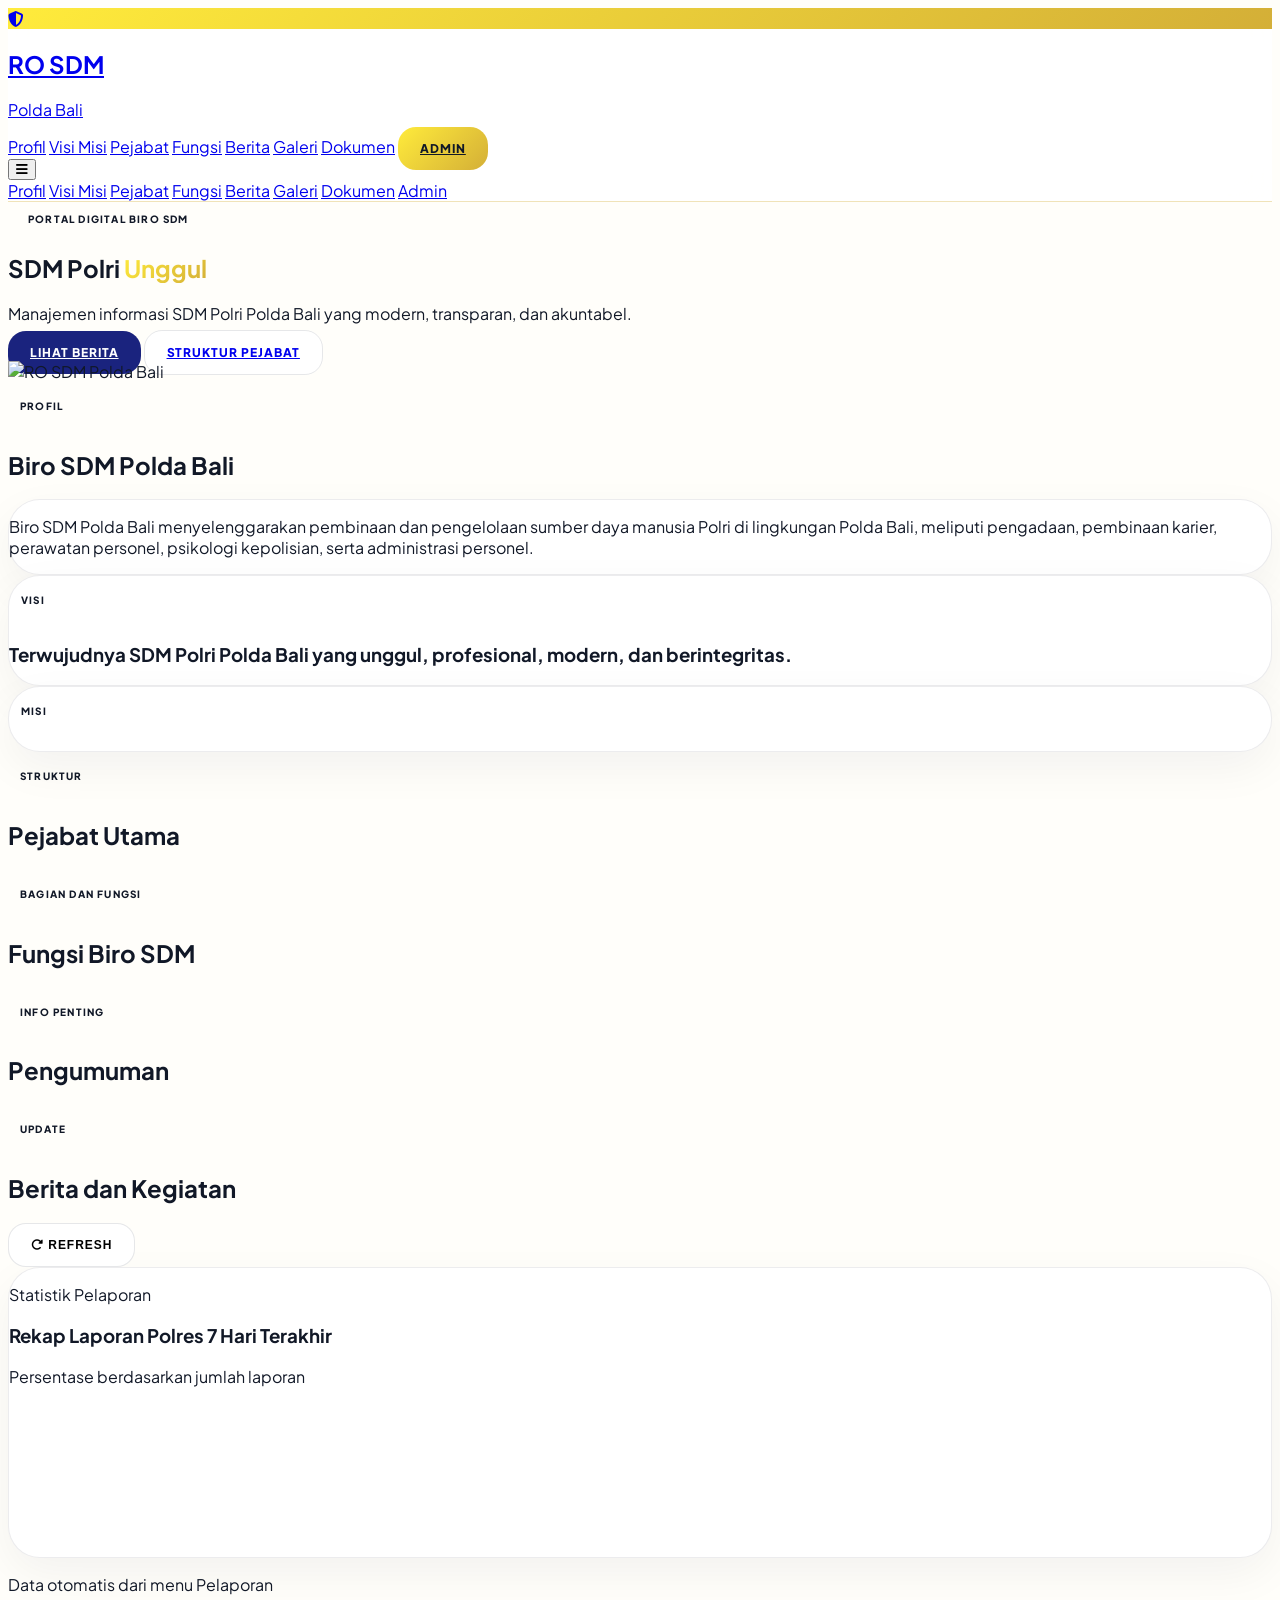
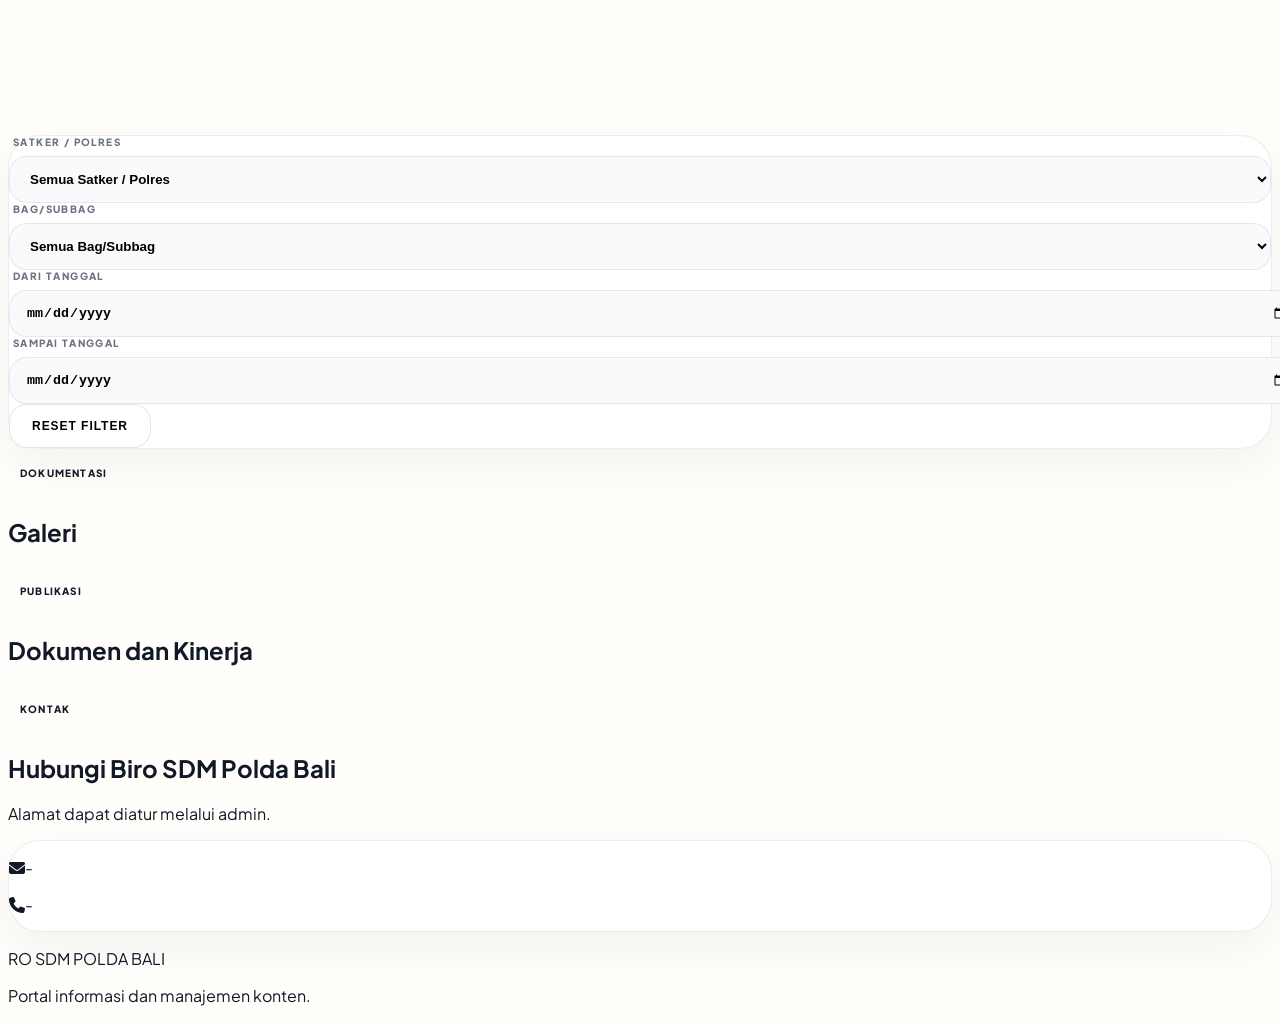
==== index.html @ cca39c8a "Add reports chart card to index.html Added a new card for reports chart with summary and canvas." ====
<!DOCTYPE html>
<html lang="id">
<head>
  <meta charset="UTF-8" />
  <meta name="viewport" content="width=device-width, initial-scale=1.0" />
  <title>Portal Biro SDM Polda Bali</title>
  <meta name="description" content="Portal informasi Biro SDM Polda Bali" />
  <script src="https://cdn.tailwindcss.com"></script>
  <link rel="stylesheet" href="https://cdnjs.cloudflare.com/ajax/libs/font-awesome/6.5.2/css/all.min.css" />
  <link href="https://fonts.googleapis.com/css2?family=Plus+Jakarta+Sans:wght@300;400;600;700;800;900&display=swap" rel="stylesheet" />
  <link rel="stylesheet" href="assets/css/style.css" />
</head>
<body>
  <div id="loader" class="loader">Memuat data...</div>

  <nav class="fixed top-0 left-0 right-0 z-50 glass-nav">
    <div class="max-w-7xl mx-auto px-6 py-4 flex items-center justify-between">
      <a href="#home" class="flex items-center gap-3">
        <div class="w-11 h-11 gold-gradient rounded-2xl flex items-center justify-center shadow-lg">
          <i class="fa-solid fa-shield-halved text-[#1A237E] text-xl"></i>
        </div>
        <div>
          <h1 id="navSiteName" class="font-black leading-none">RO SDM</h1>
          <p class="text-[10px] font-black uppercase tracking-widest text-amber-700">Polda Bali</p>
        </div>
      </a>
      <div class="hidden lg:flex items-center gap-7 text-[11px] font-black uppercase tracking-widest text-gray-500">
        <a href="#profil" class="hover:text-amber-600">Profil</a>
        <a href="#visi" class="hover:text-amber-600">Visi Misi</a>
        <a href="#pejabat" class="hover:text-amber-600">Pejabat</a>
        <a href="#fungsi" class="hover:text-amber-600">Fungsi</a>
        <a href="#berita" class="hover:text-amber-600">Berita</a>
        <a href="#galeri" class="hover:text-amber-600">Galeri</a>
        <a href="#dokumen" class="hover:text-amber-600">Dokumen</a>
        <a href="admin.html" class="btn-gold !py-3 !px-5">Admin</a>
      </div>
      <button id="mobileBtn" class="lg:hidden w-11 h-11 rounded-2xl border border-gray-200 bg-white">
        <i class="fa-solid fa-bars"></i>
      </button>
    </div>
    <div id="mobileMenu" class="hidden lg:hidden px-6 pb-5 bg-white/95 border-t border-gray-100">
      <div class="grid gap-3 text-xs font-black uppercase tracking-widest text-gray-600 py-4">
        <a href="#profil">Profil</a>
        <a href="#visi">Visi Misi</a>
        <a href="#pejabat">Pejabat</a>
        <a href="#fungsi">Fungsi</a>
        <a href="#berita">Berita</a>
        <a href="#galeri">Galeri</a>
        <a href="#dokumen">Dokumen</a>
        <a href="admin.html" class="text-amber-700">Admin</a>
      </div>
    </div>
  </nav>

  <header id="home" class="pt-32 pb-20 px-6 overflow-hidden relative">
    <div class="absolute top-0 right-0 w-1/3 h-full bg-amber-50 -skew-x-12 translate-x-24 opacity-80"></div>
    <div class="max-w-7xl mx-auto grid lg:grid-cols-2 gap-14 items-center relative z-10">
      <div>
        <div class="badge bg-amber-100 text-amber-800 border border-amber-200 mb-7">
          <span class="w-2 h-2 bg-amber-500 rounded-full"></span>
          <span id="tagline">Portal Digital Biro SDM</span>
        </div>
        <h2 id="heroTitle" class="text-5xl md:text-7xl font-black leading-tight tracking-tight">
          SDM Polri <span class="text-gold-gradient">Unggul</span>
        </h2>
        <p id="heroSubtitle" class="mt-6 text-gray-500 text-lg md:text-xl font-semibold leading-relaxed max-w-xl">
          Manajemen informasi SDM Polri Polda Bali yang modern, transparan, dan akuntabel.
        </p>
        <div class="mt-9 flex flex-wrap gap-4">
          <a href="#berita" class="btn-primary">Lihat Berita</a>
          <a href="#pejabat" class="btn-light">Struktur Pejabat</a>
        </div>
      </div>
      <div class="relative">
        <div class="absolute inset-0 gold-gradient rounded-[60px] rotate-3 opacity-20"></div>
        <img id="heroImage" src="https://ui-avatars.com/api/?name=RO+SDM+POLDA+BALI&background=FFEB3B&color=1A237E&size=900&bold=true" alt="RO SDM Polda Bali" class="relative rounded-[55px] shadow-2xl border-8 border-white w-full object-cover aspect-square" />
      </div>
    </div>
  </header>

  <main>
    <section id="profil" class="py-20 px-6 bg-white">
      <div class="max-w-7xl mx-auto grid lg:grid-cols-[.9fr_1.1fr] gap-10 items-start">
        <div>
          <p class="badge bg-amber-50 text-amber-700 mb-4">Profil</p>
          <h2 id="aboutTitle" class="text-4xl font-black tracking-tight">Biro SDM Polda Bali</h2>
        </div>
        <div class="card-soft p-8">
          <p id="aboutBody" class="text-gray-600 font-semibold leading-relaxed">
            Biro SDM Polda Bali menyelenggarakan pembinaan dan pengelolaan sumber daya manusia Polri di lingkungan Polda Bali, meliputi pengadaan, pembinaan karier, perawatan personel, psikologi kepolisian, serta administrasi personel.
          </p>
        </div>
      </div>
    </section>

    <section id="visi" class="py-20 px-6">
      <div class="max-w-7xl mx-auto grid lg:grid-cols-2 gap-8">
        <div class="card-soft p-9 bg-amber-50 border-amber-200">
          <p class="badge bg-white text-amber-700 mb-5">Visi</p>
          <h3 id="visionText" class="text-3xl font-black leading-tight">
            Terwujudnya SDM Polri Polda Bali yang unggul, profesional, modern, dan berintegritas.
          </h3>
        </div>
        <div class="card-soft p-9">
          <p class="badge bg-gray-50 text-gray-500 mb-5">Misi</p>
          <ul id="missionList" class="space-y-4 text-sm font-bold text-gray-600"></ul>
        </div>
      </div>
    </section>

    <section id="pejabat" class="py-24 px-6 bg-white">
      <div class="max-w-7xl mx-auto">
        <div class="text-center mb-14">
          <p class="badge bg-amber-50 text-amber-700 mb-4">Struktur</p>
          <h2 class="text-4xl font-black uppercase tracking-tight">Pejabat Utama</h2>
          <div class="h-2 w-24 gold-gradient rounded-full mx-auto mt-5"></div>
        </div>
        <div id="officersGrid" class="grid md:grid-cols-2 lg:grid-cols-3 gap-8"></div>
      </div>
    </section>

    <section id="fungsi" class="py-24 px-6">
      <div class="max-w-7xl mx-auto">
        <div class="mb-14">
          <p class="badge bg-amber-50 text-amber-700 mb-4">Bagian dan Fungsi</p>
          <h2 class="text-4xl font-black tracking-tight">Fungsi Biro SDM</h2>
        </div>
        <div id="sectionsGrid" class="grid md:grid-cols-2 lg:grid-cols-3 gap-8"></div>
      </div>
    </section>

    <section id="pengumuman" class="py-20 px-6 bg-white">
      <div class="max-w-7xl mx-auto">
        <div class="mb-10 flex flex-col md:flex-row md:items-end md:justify-between gap-5">
          <div>
            <p class="badge bg-amber-50 text-amber-700 mb-4">Info Penting</p>
            <h2 class="text-4xl font-black tracking-tight">Pengumuman</h2>
          </div>
        </div>
        <div id="announcementsGrid" class="grid md:grid-cols-2 gap-6"></div>
      </div>
    </section>

    <section id="berita" class="py-24 px-6 bg-gray-50">
      <div class="max-w-7xl mx-auto">
        <div class="mb-14 flex flex-col md:flex-row md:items-end md:justify-between gap-5">
          <div>
            <p class="badge bg-amber-100 text-amber-800 mb-4">Update</p>
            <h2 class="text-4xl font-black tracking-tight">Berita dan Kegiatan</h2>
          </div>
          <button id="refreshBtn" class="btn-light"><i class="fa-solid fa-rotate-right mr-2"></i> Refresh</button>
        </div>
        <!-- Chart rekap laporan Polres/Satker -->
        <div id="reportsChartCard" class="card-soft p-6 mb-8">
  <div class="flex flex-col md:flex-row md:items-center md:justify-between gap-4 mb-5">
    <div>
      <p class="text-[10px] font-black text-amber-700 uppercase tracking-widest mb-2">
        Statistik Pelaporan
      </p>
      <h3 class="text-xl font-black">Rekap Laporan Polres 7 Hari Terakhir</h3>
    </div>
    <p class="text-xs font-bold text-gray-400">
      Persentase berdasarkan jumlah laporan
    </p>
  </div>

  <div class="reports-chart-box">
    <canvas id="reportsChart"></canvas>
  </div>

  <div id="reportsChartSummary" class="reports-chart-summary"></div>
</div>
            <p class="text-xs font-bold text-gray-400">Data otomatis dari menu Pelaporan</p>
          </div>
          <canvas id="reportsChart" height="120"></canvas>
        </div>

        <!-- Filter berita/laporan publik -->
        <div class="card-soft p-5 mb-8 grid md:grid-cols-5 gap-4">
          <div>
            <label class="label">Satker / Polres</label>
            <select id="public_filter_polres" class="select">
              <option value="">Semua Satker / Polres</option>
              <option>BIRO SDM</option>
              <option>POLRESTA DENPASAR</option>
              <option>POLRES BADUNG</option>
              <option>POLRES GIANYAR</option>
              <option>POLRES TABANAN</option>
              <option>POLRES BULELENG</option>
              <option>POLRES JEMBRANA</option>
              <option>POLRES KLUNGKUNG</option>
              <option>POLRES BANGLI</option>
              <option>POLRES KARANGASEM</option>
              <option>POLRES BANDARA</option>
            </select>
          </div>

          <div>
            <label class="label">Bag/Subbag</label>
            <select id="public_filter_bag_subbag" class="select">
              <option value="">Semua Bag/Subbag</option>
              <option>BAG DALPERS</option>
              <option>BAG BINKAR</option>
              <option>BAG WATPERS</option>
              <option>SUBBAG DIAPERS</option>
              <option>SUBBAG SELEK</option>
              <option>SUBBAG PNS</option>
              <option>SUBBAG PANGKAT</option>
              <option>SUBBAG MUTJAB</option>
              <option>SUBBAG KOMPETEN</option>
              <option>SUBBAG ROHJASHOR</option>
              <option>SUBBAG KHIRDINLUR</option>
              <option>SUBBAG PSIPOL</option>
              <option>SUBBAG PSIPERS</option>
              <option>SUBBAG RENMIN</option>
            </select>
          </div>

          <div>
            <label class="label">Dari Tanggal</label>
            <input id="public_filter_start_date" type="date" class="input" />
          </div>

          <div>
            <label class="label">Sampai Tanggal</label>
            <input id="public_filter_end_date" type="date" class="input" />
          </div>

          <div class="flex items-end">
            <button id="public_reset_filter" type="button" class="btn-light w-full">
              Reset Filter
            </button>
          </div>
        </div>

        <div id="newsGrid" class="grid grid-cols-2 md:grid-cols-3 lg:grid-cols-5 gap-4"></div>
      </div>
    </section>

    <section id="galeri" class="py-24 px-6 bg-white">
      <div class="max-w-7xl mx-auto">
        <div class="mb-14">
          <p class="badge bg-amber-50 text-amber-700 mb-4">Dokumentasi</p>
          <h2 class="text-4xl font-black tracking-tight">Galeri</h2>
        </div>
        <div id="galleryGrid" class="grid md:grid-cols-3 gap-8"></div>
      </div>
    </section>

    <section id="dokumen" class="py-24 px-6 bg-gray-50">
      <div class="max-w-7xl mx-auto">
        <div class="mb-14">
          <p class="badge bg-amber-100 text-amber-800 mb-4">Publikasi</p>
          <h2 class="text-4xl font-black tracking-tight">Dokumen dan Kinerja</h2>
        </div>
        <div id="documentsList" class="grid md:grid-cols-2 lg:grid-cols-3 gap-6"></div>
      </div>
    </section>

    <section id="kontak" class="py-24 px-6 bg-[#111827] text-white">
      <div class="max-w-7xl mx-auto grid lg:grid-cols-2 gap-10">
        <div>
          <p class="badge bg-white/10 text-amber-300 mb-5">Kontak</p>
          <h2 class="text-4xl font-black tracking-tight">Hubungi Biro SDM Polda Bali</h2>
          <p class="mt-5 text-white/60 font-semibold leading-relaxed" id="addressText">Alamat dapat diatur melalui admin.</p>
        </div>
        <div class="card-soft bg-white/5 border-white/10 p-8 text-white">
          <div class="space-y-4 font-bold text-white/80">
            <p><i class="fa-solid fa-envelope w-7 text-amber-300"></i><span id="emailText">-</span></p>
            <p><i class="fa-solid fa-phone w-7 text-amber-300"></i><span id="phoneText">-</span></p>
          </div>
          <div id="socialLinks" class="flex flex-wrap gap-3 mt-8"></div>
        </div>
      </div>
    </section>
  </main>

  <footer class="py-8 px-6 bg-black text-white text-center">
    <p class="font-black text-sm">RO SDM POLDA BALI</p>
    <p class="text-xs text-white/50 mt-2">Portal informasi dan manajemen konten.</p>
  </footer>

  <script src="https://cdn.jsdelivr.net/npm/@supabase/supabase-js@2"></script>
  <script src="https://cdn.jsdelivr.net/npm/chart.js"></script>
  <script src="assets/js/config.js"></script>
  <script src="assets/js/public.js"></script>
</body>
</html>
---- assets/css/style.css ----
:root {
  --polri-yellow: #ffeb3b;
  --polri-gold: #d4af37;
  --polri-navy: #1a237e;
  --soft-bg: #fffefa;
}
html { scroll-behavior: smooth; }
body {
  font-family: 'Plus Jakarta Sans', system-ui, -apple-system, BlinkMacSystemFont, 'Segoe UI', sans-serif;
  background: var(--soft-bg);
  color: #111827;
}
.gold-gradient { background: linear-gradient(135deg, var(--polri-yellow), var(--polri-gold)); }
.text-gold-gradient {
  background: linear-gradient(135deg, var(--polri-yellow), var(--polri-gold));
  -webkit-background-clip: text;
  background-clip: text;
  color: transparent;
}
.glass-nav {
  background: rgba(255,255,255,.86);
  backdrop-filter: blur(18px);
  border-bottom: 1px solid rgba(212,175,55,.35);
}
.card-soft {
  background: #fff;
  border: 1px solid rgba(17,24,39,.08);
  border-radius: 32px;
  box-shadow: 0 16px 45px rgba(17,24,39,.05);
}
.card-hover { transition: transform .25s ease, box-shadow .25s ease, border-color .25s ease; }
.card-hover:hover {
  transform: translateY(-6px);
  border-color: rgba(212,175,55,.55);
  box-shadow: 0 26px 60px rgba(212,175,55,.18);
}
.btn-primary {
  background: var(--polri-navy);
  color: #fff;
  border-radius: 18px;
  font-weight: 900;
  letter-spacing: .08em;
  text-transform: uppercase;
  font-size: 12px;
  padding: 14px 22px;
}
.btn-gold {
  background: linear-gradient(135deg, var(--polri-yellow), var(--polri-gold));
  color: #111827;
  border-radius: 18px;
  font-weight: 900;
  letter-spacing: .08em;
  text-transform: uppercase;
  font-size: 12px;
  padding: 14px 22px;
}
.btn-light {
  background: #fff;
  border: 1px solid rgba(17,24,39,.1);
  border-radius: 18px;
  font-weight: 900;
  letter-spacing: .08em;
  text-transform: uppercase;
  font-size: 12px;
  padding: 14px 22px;
}
.input, .textarea, .select {
  width: 100%;
  background: #f9fafb;
  border: 1px solid rgba(17,24,39,.08);
  border-radius: 18px;
  padding: 14px 16px;
  outline: none;
  font-weight: 700;
}
.textarea { min-height: 120px; font-weight: 600; }
.input:focus, .textarea:focus, .select:focus { border-color: var(--polri-gold); box-shadow: 0 0 0 4px rgba(212,175,55,.15); }
.label {
  display: block;
  margin: 0 0 8px 4px;
  font-size: 10px;
  font-weight: 900;
  letter-spacing: .14em;
  text-transform: uppercase;
  color: #6b7280;
}
.badge {
  display: inline-flex;
  align-items: center;
  gap: 8px;
  border-radius: 999px;
  padding: 8px 12px;
  font-size: 10px;
  font-weight: 900;
  letter-spacing: .12em;
  text-transform: uppercase;
}
.line-clamp-2 {
  display: -webkit-box;
  -webkit-line-clamp: 2;
  -webkit-box-orient: vertical;
  overflow: hidden;
}
.line-clamp-3 {
  display: -webkit-box;
  -webkit-line-clamp: 3;
  -webkit-box-orient: vertical;
  overflow: hidden;
}
.admin-shell { min-height: 100vh; background: #f7f7f8; }
.admin-sidebar {
  background: #111827;
  color: #fff;
  border-radius: 28px;
}
.admin-tab {
  width: 100%;
  text-align: left;
  padding: 12px 14px;
  border-radius: 14px;
  font-weight: 900;
  font-size: 12px;
  letter-spacing: .08em;
  text-transform: uppercase;
  color: rgba(255,255,255,.72);
}
.admin-tab.active, .admin-tab:hover { background: rgba(255,255,255,.11); color: #fff; }
.table-card {
  border: 1px solid rgba(17,24,39,.08);
  border-radius: 22px;
  background: #fff;
  padding: 16px;
}
.action-btn {
  border-radius: 12px;
  padding: 8px 11px;
  font-size: 11px;
  font-weight: 900;
}
.loader {
  position: fixed;
  inset: auto 20px 20px auto;
  z-index: 1000;
  display: none;
  background: #fff;
  border: 1px solid rgba(212,175,55,.5);
  border-radius: 999px;
  padding: 12px 16px;
  box-shadow: 0 18px 40px rgba(17,24,39,.12);
  font-size: 11px;
  font-weight: 900;
  color: #92400e;
}
.loader.show { display: block; }
@media (max-width: 768px) {
  .admin-sidebar { border-radius: 0; }
}
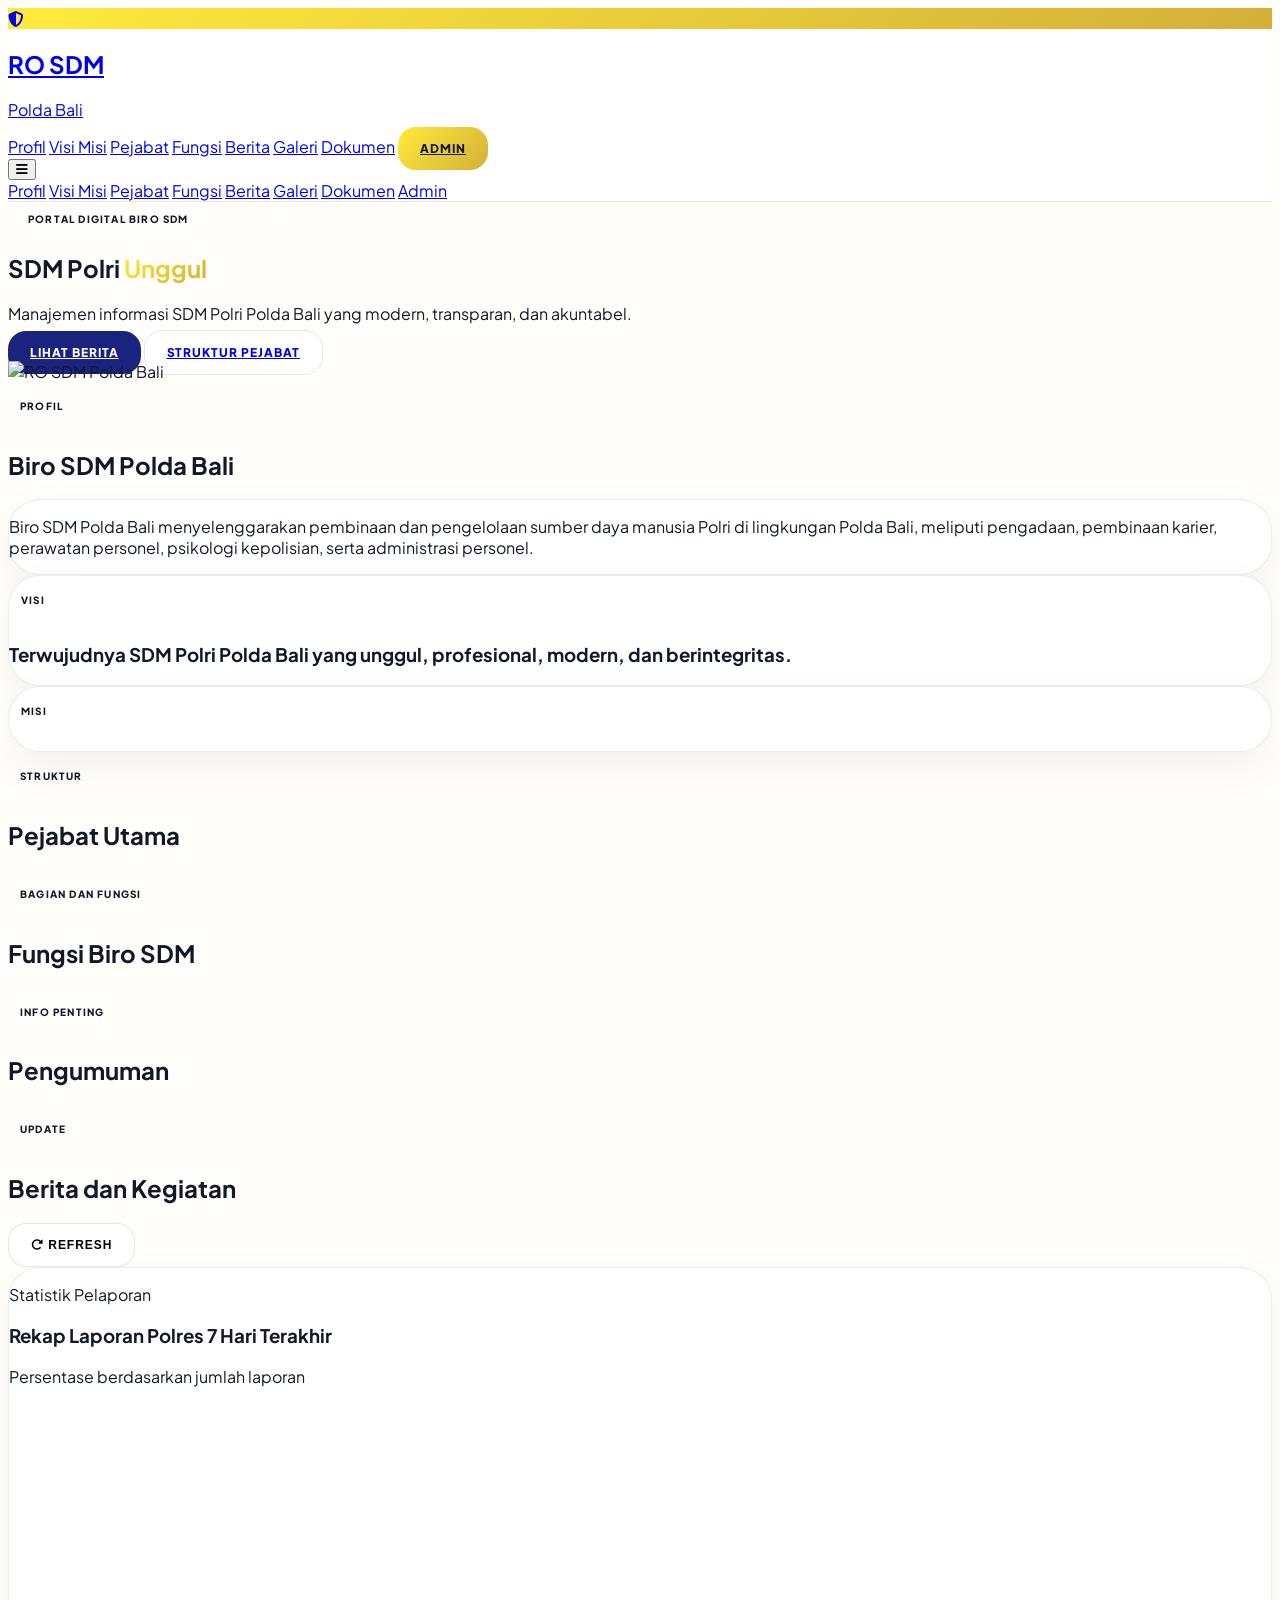
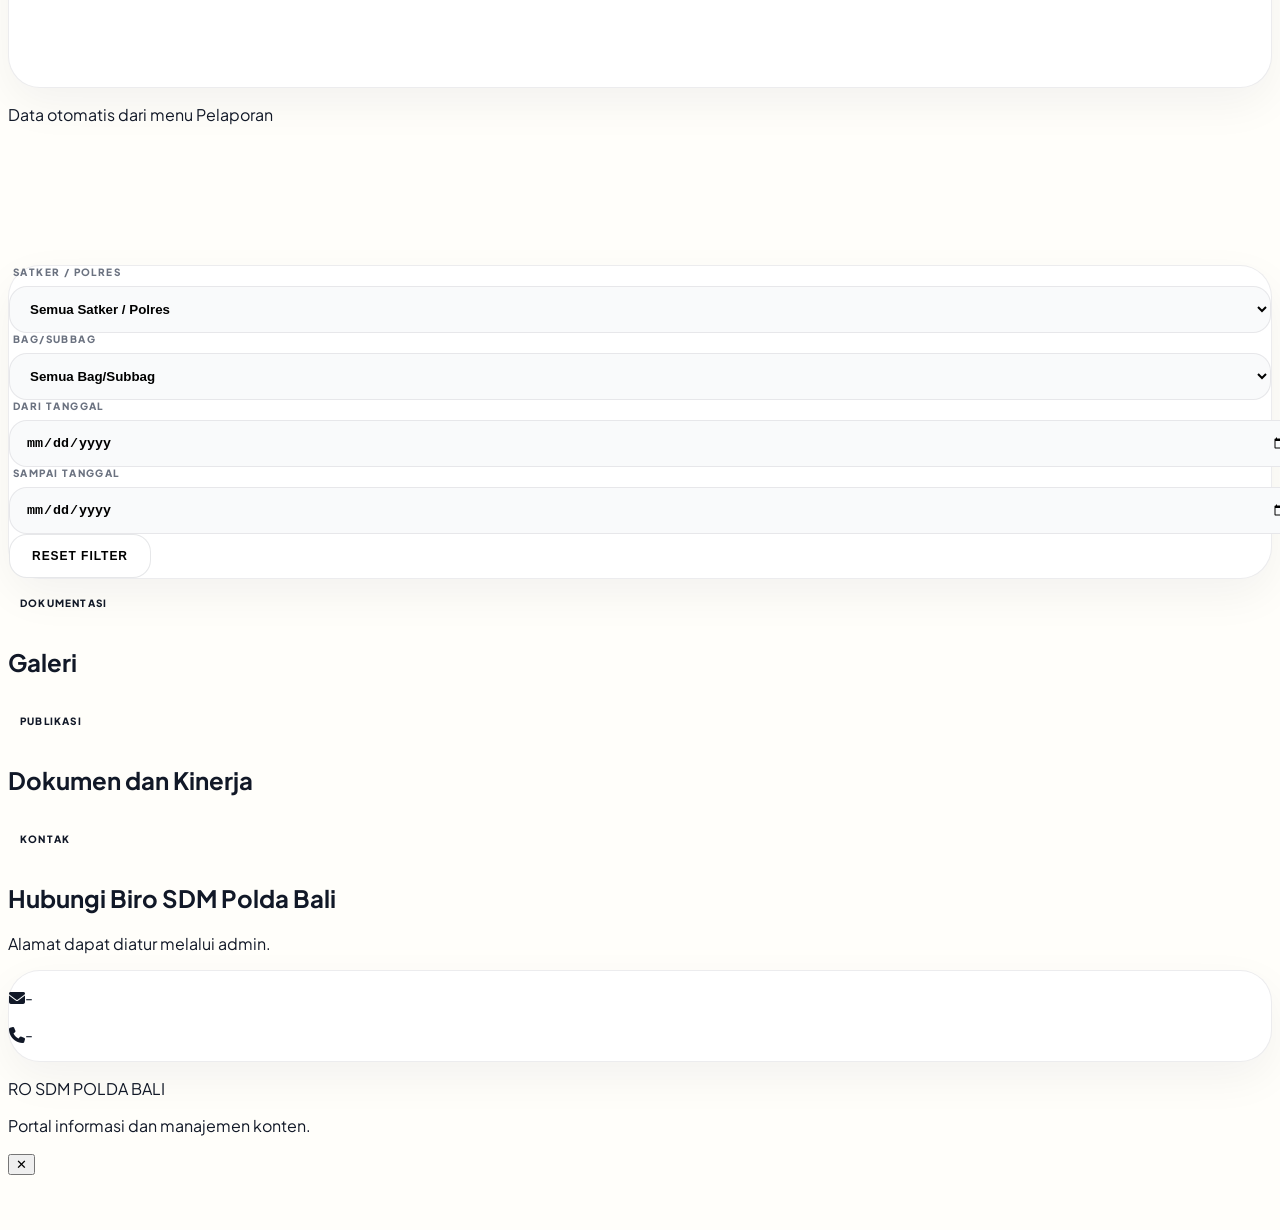
==== commit 5150416c: "Add report modal structure to index.html Added a modal for reporting with a close button and placeho" ====
--- a/index.html
+++ b/index.html
@@ -284,5 +284,17 @@
   <script src="https://cdn.jsdelivr.net/npm/chart.js"></script>
   <script src="assets/js/config.js"></script>
   <script src="assets/js/public.js"></script>
+  <div id="reportModal" class="fixed inset-0 bg-black/60 hidden items-center justify-center z-50">
+  <div class="bg-white rounded-2xl p-6 max-w-xl w-full relative">
+    <button id="closeReportModal" class="absolute top-3 right-3 text-gray-500">✕</button>
+
+    <h3 id="modalTitle" class="text-xl font-black mb-2"></h3>
+    <p id="modalMeta" class="text-xs text-gray-400 mb-4"></p>
+
+    <img id="modalImage" class="w-full rounded-xl mb-4 hidden"/>
+
+    <p id="modalDesc" class="text-sm text-gray-600 leading-relaxed"></p>
+  </div>
+</div>
 </body>
 </html>
--- a/assets/css/style.css
+++ b/assets/css/style.css
@@ -155,3 +155,71 @@
 @media (max-width: 768px) {
   .admin-sidebar { border-radius: 0; }
 }
+/* =========================
+   CHART LAPORAN POLRES
+   ========================= */
+
+#reportsChartCard {
+  overflow: hidden;
+}
+
+.reports-chart-box {
+  width: 72%;
+  max-width: 820px;
+  height: 260px;
+  margin: 0 auto;
+  position: relative;
+}
+
+.reports-chart-summary {
+  margin-top: 24px;
+  display: grid;
+  grid-template-columns: repeat(2, minmax(0, 1fr));
+  gap: 12px;
+}
+
+.report-summary-item {
+  background: #f9fafb;
+  border: 1px solid rgba(17,24,39,.08);
+  border-radius: 18px;
+  padding: 14px 16px;
+}
+
+.report-summary-name {
+  font-size: 10px;
+  font-weight: 900;
+  color: #92400e;
+  letter-spacing: .12em;
+  text-transform: uppercase;
+}
+
+.report-summary-count {
+  margin-top: 4px;
+  font-size: 20px;
+  font-weight: 900;
+  color: #111827;
+}
+
+.report-summary-percent {
+  margin-top: 2px;
+  font-size: 11px;
+  font-weight: 800;
+  color: #6b7280;
+}
+
+@media (min-width: 1024px) {
+  .reports-chart-summary {
+    grid-template-columns: repeat(5, minmax(0, 1fr));
+  }
+}
+
+@media (max-width: 768px) {
+  .reports-chart-box {
+    width: 100%;
+    height: 240px;
+  }
+
+  .reports-chart-summary {
+    grid-template-columns: 1fr;
+  }
+}
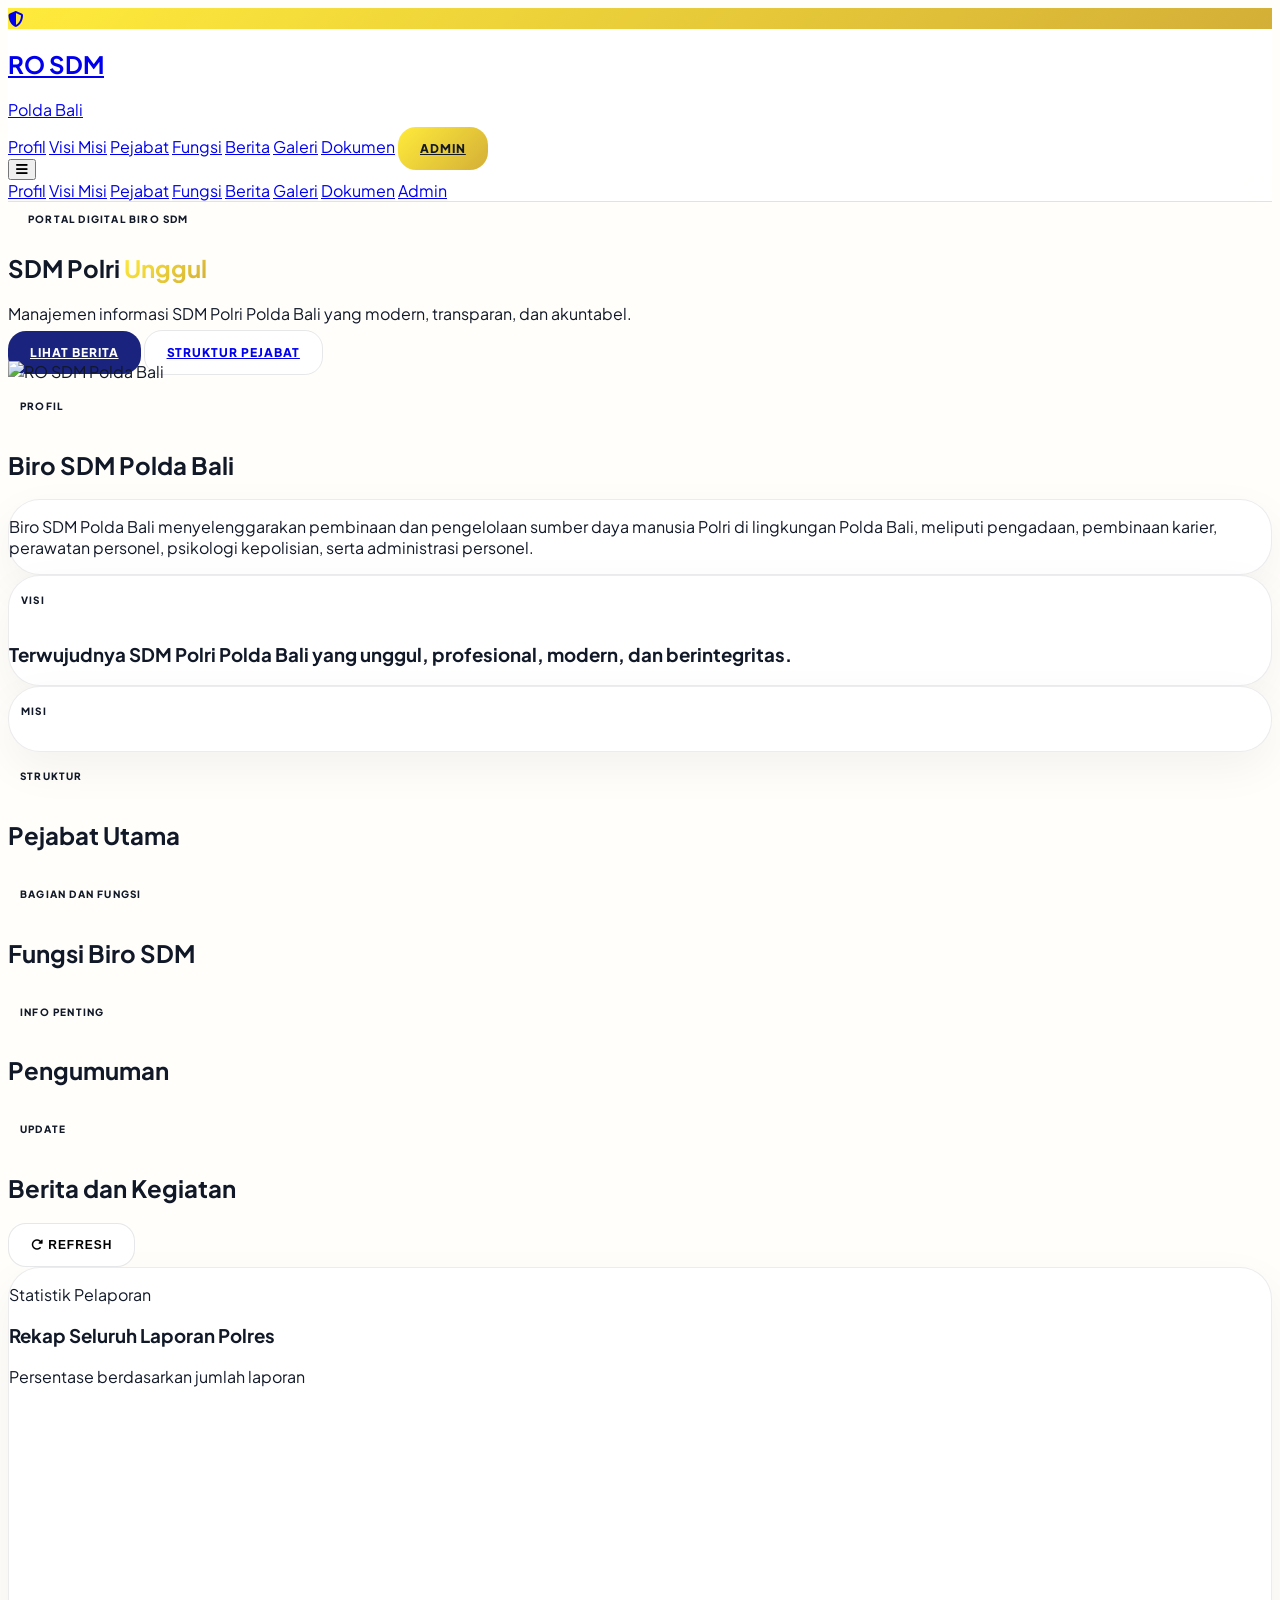
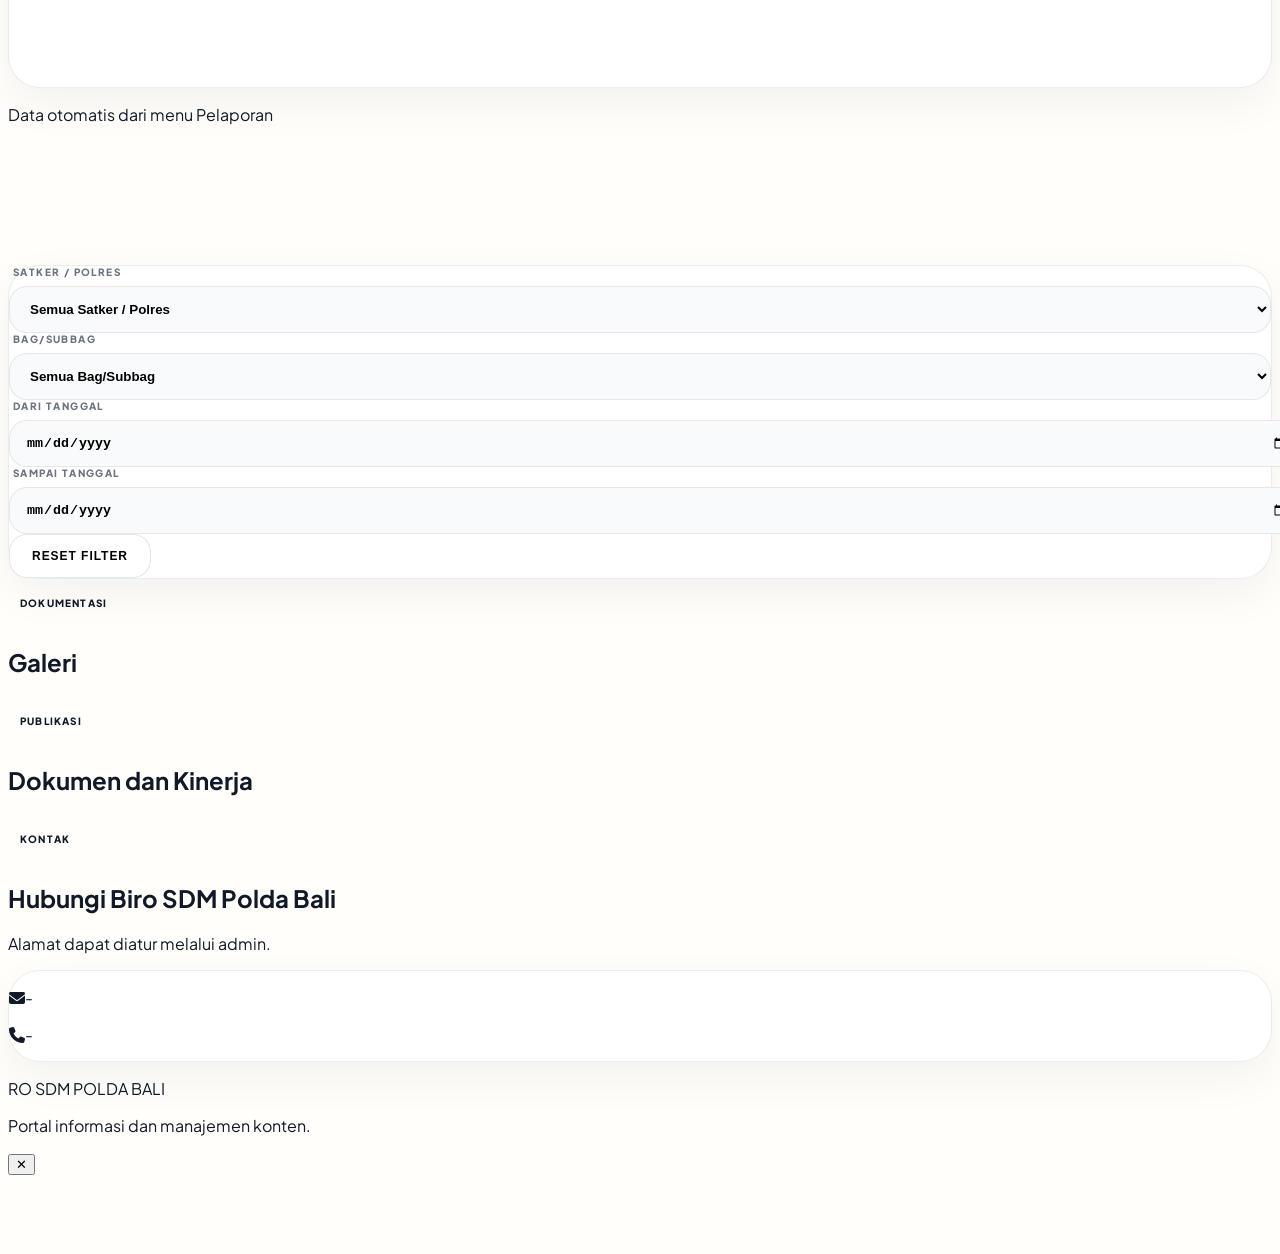
==== commit facfff32: "Update report header in index.html" ====
--- a/index.html
+++ b/index.html
@@ -157,7 +157,7 @@
       <p class="text-[10px] font-black text-amber-700 uppercase tracking-widest mb-2">
         Statistik Pelaporan
       </p>
-      <h3 class="text-xl font-black">Rekap Laporan Polres 7 Hari Terakhir</h3>
+      <h3 class="text-xl font-black">Rekap Seluruh Laporan Polres</h3>
     </div>
     <p class="text-xs font-bold text-gray-400">
       Persentase berdasarkan jumlah laporan
--- a/assets/css/style.css
+++ b/assets/css/style.css
@@ -223,3 +223,19 @@
     grid-template-columns: 1fr;
   }
 }
+/* MODAL DETAIL LAPORAN */
+#reportModal {
+  overflow-y: auto;
+}
+
+#reportModal > div {
+  max-height: 88vh;
+  overflow-y: auto;
+}
+
+#modalDesc {
+  max-height: 55vh;
+  overflow-y: auto;
+  white-space: pre-line;
+  padding-right: 8px;
+}
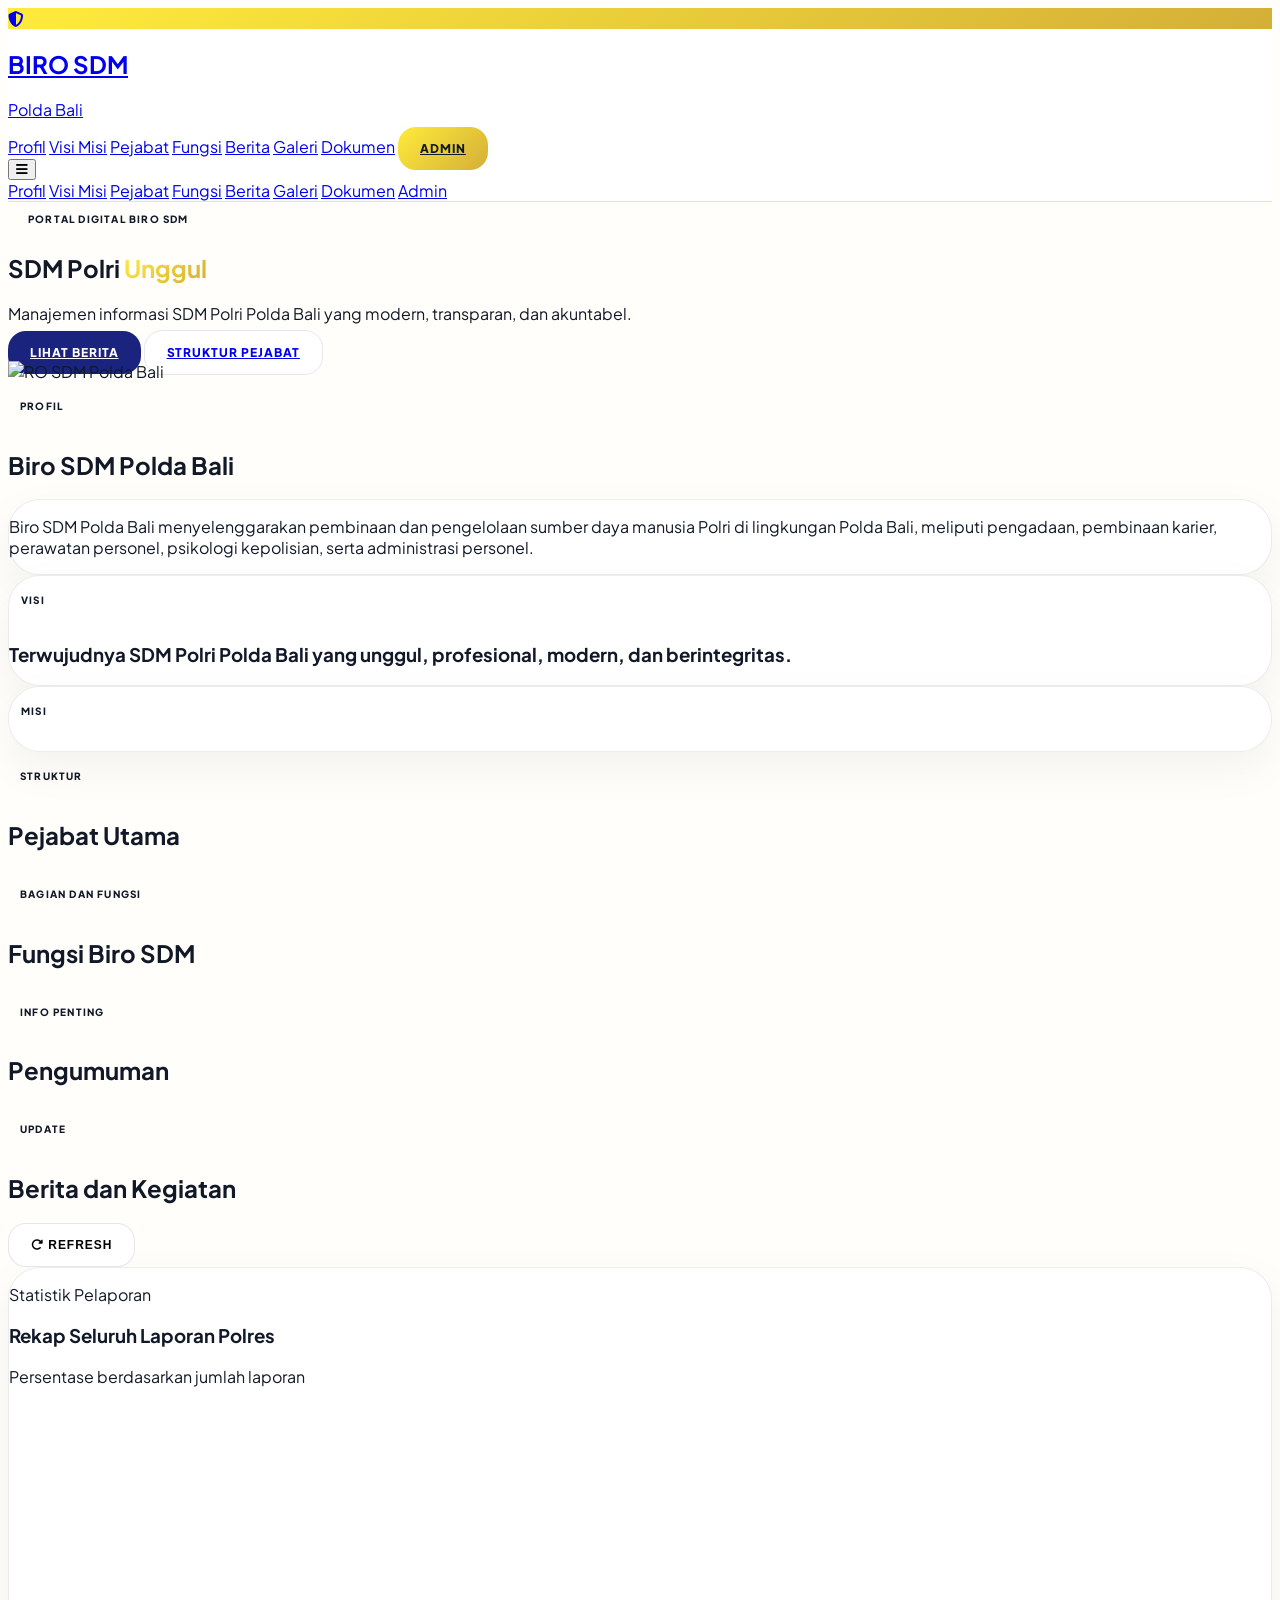
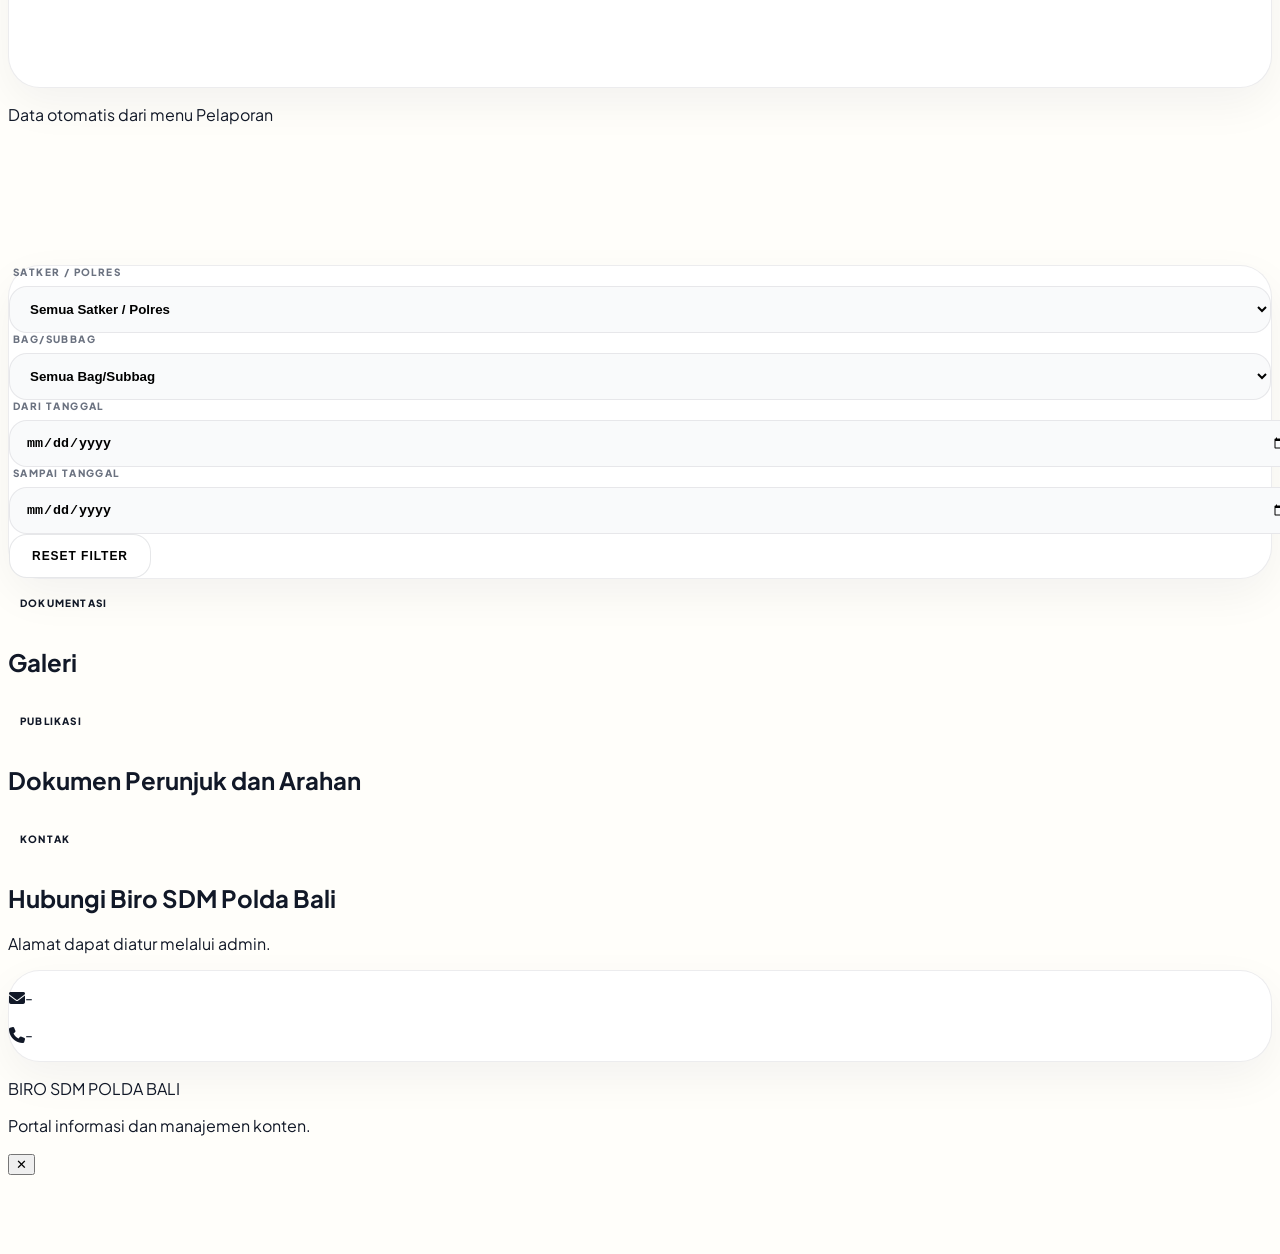
==== commit 6389c4ae: "Update site name and headings in index.html" ====
--- a/index.html
+++ b/index.html
@@ -20,7 +20,7 @@
           <i class="fa-solid fa-shield-halved text-[#1A237E] text-xl"></i>
         </div>
         <div>
-          <h1 id="navSiteName" class="font-black leading-none">RO SDM</h1>
+          <h1 id="navSiteName" class="font-black leading-none">BIRO SDM</h1>
           <p class="text-[10px] font-black uppercase tracking-widest text-amber-700">Polda Bali</p>
         </div>
       </a>
@@ -251,7 +251,7 @@
       <div class="max-w-7xl mx-auto">
         <div class="mb-14">
           <p class="badge bg-amber-100 text-amber-800 mb-4">Publikasi</p>
-          <h2 class="text-4xl font-black tracking-tight">Dokumen dan Kinerja</h2>
+          <h2 class="text-4xl font-black tracking-tight">Dokumen Perunjuk dan Arahan</h2>
         </div>
         <div id="documentsList" class="grid md:grid-cols-2 lg:grid-cols-3 gap-6"></div>
       </div>
@@ -276,7 +276,7 @@
   </main>
 
   <footer class="py-8 px-6 bg-black text-white text-center">
-    <p class="font-black text-sm">RO SDM POLDA BALI</p>
+    <p class="font-black text-sm">BIRO SDM POLDA BALI</p>
     <p class="text-xs text-white/50 mt-2">Portal informasi dan manajemen konten.</p>
   </footer>
 
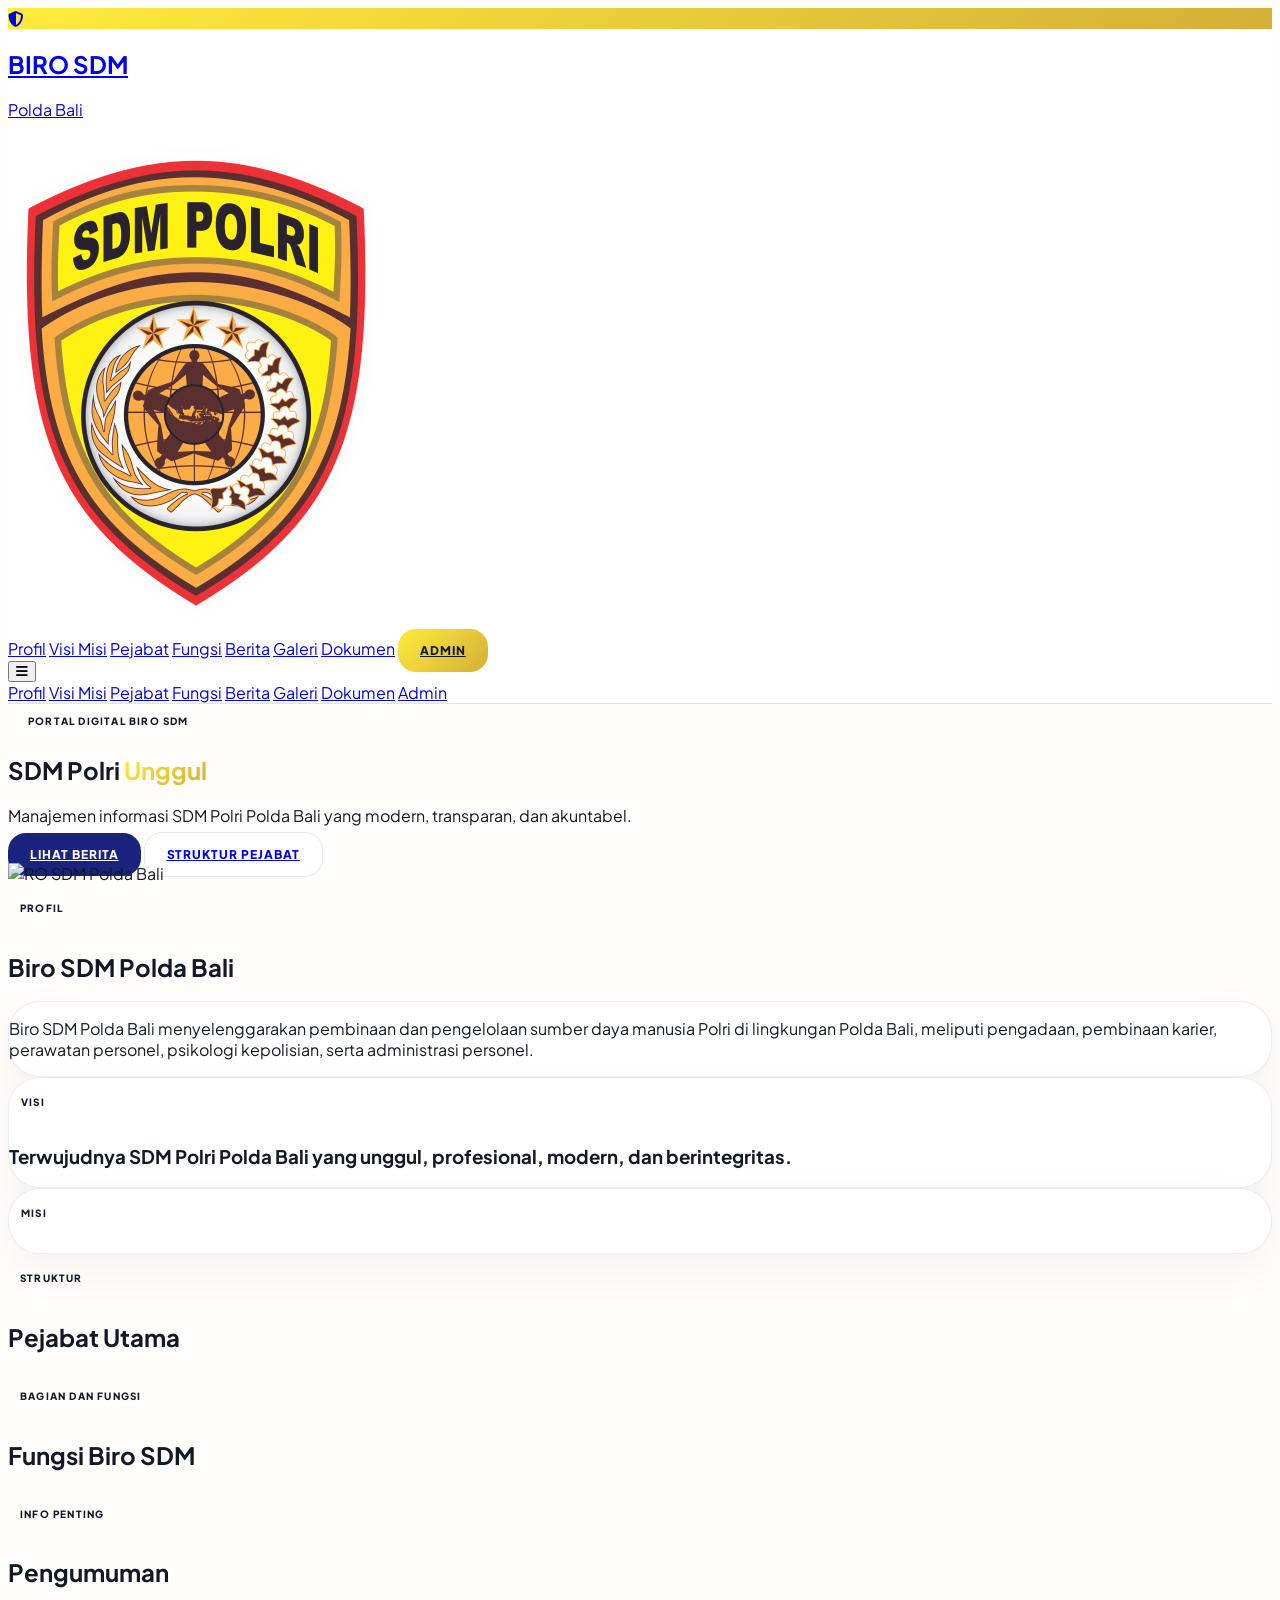
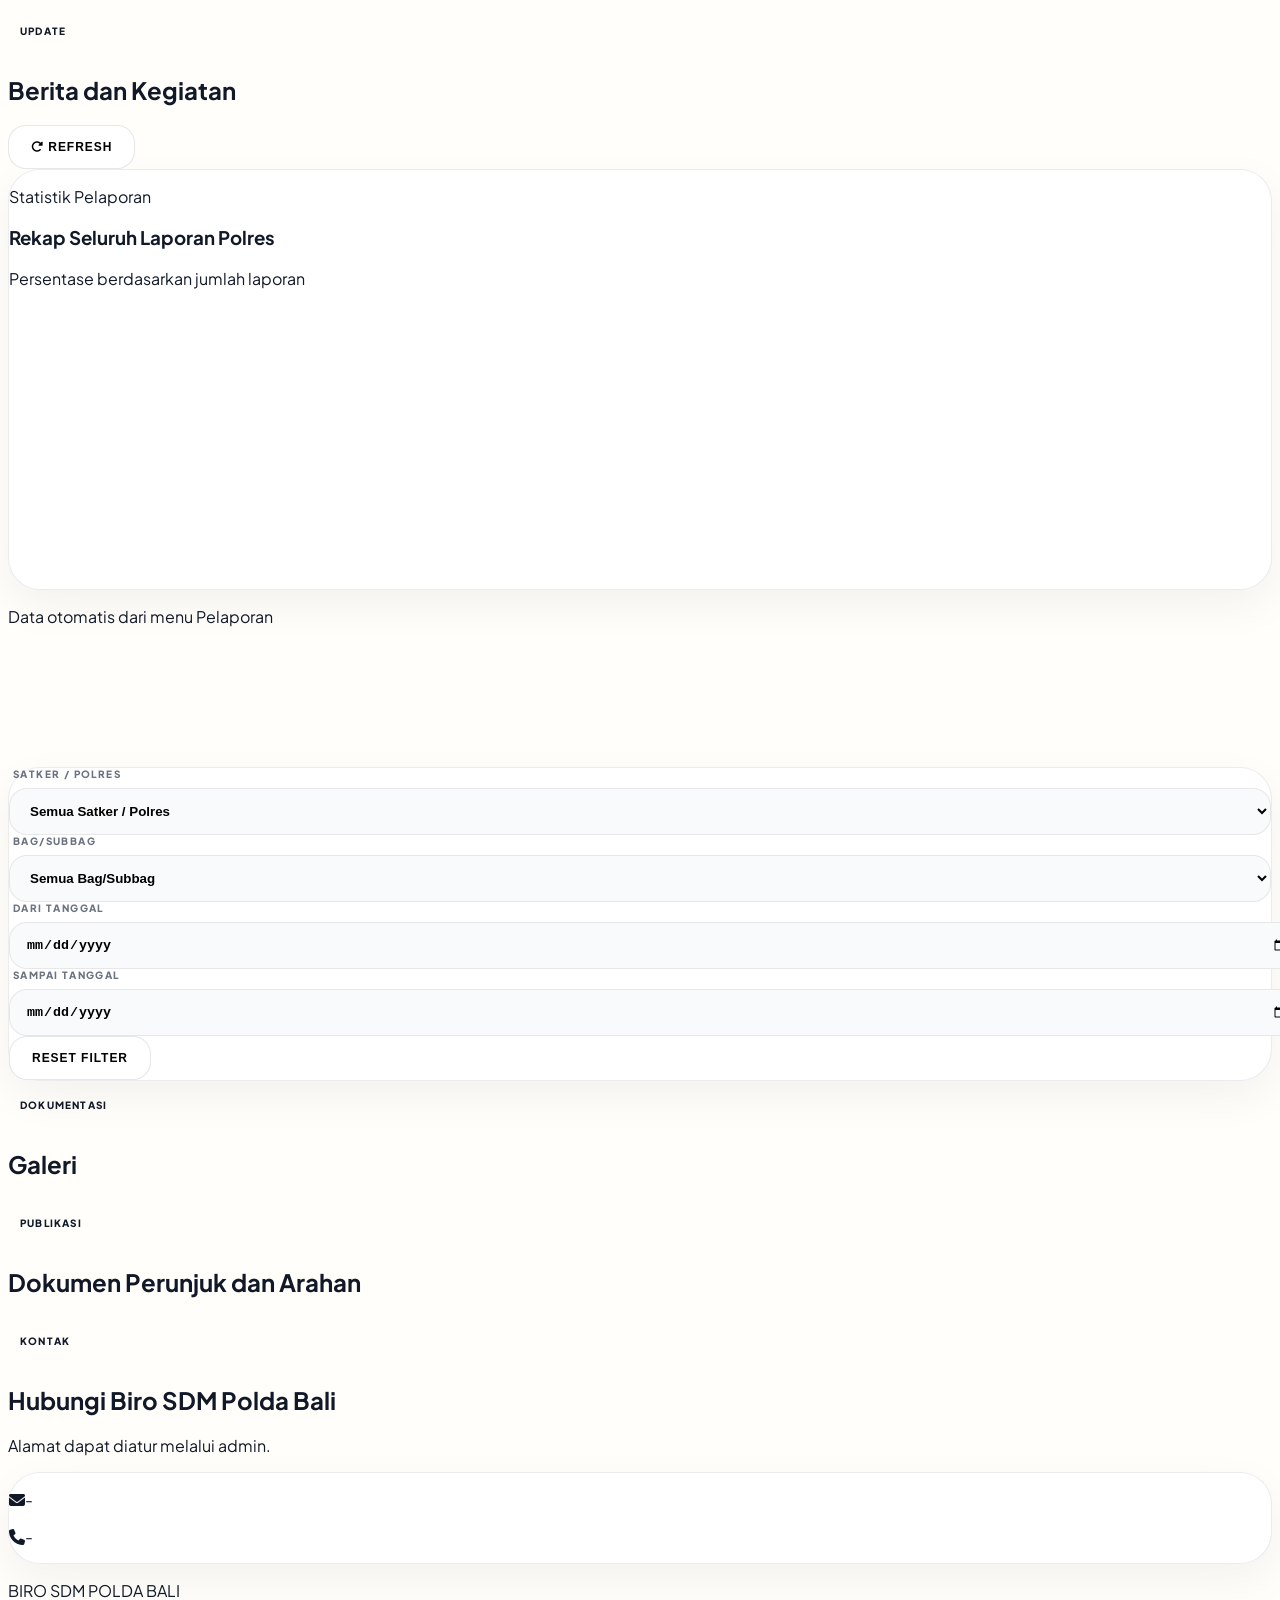
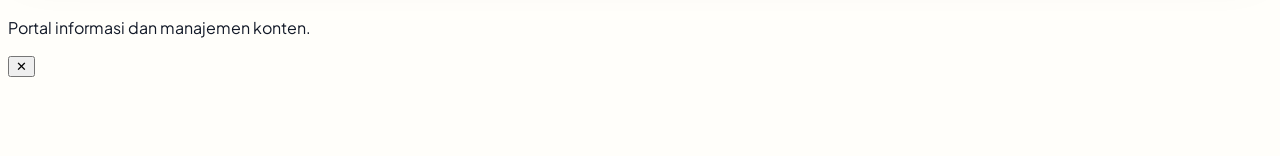
==== commit adb488b1: "Add logo image to the navigation section" ====
--- a/index.html
+++ b/index.html
@@ -22,6 +22,9 @@
         <div>
           <h1 id="navSiteName" class="font-black leading-none">BIRO SDM</h1>
           <p class="text-[10px] font-black uppercase tracking-widest text-amber-700">Polda Bali</p>
+          <div class="w-11 h-11 rounded-2xl flex items-center justify-center shadow-lg overflow-hidden bg-white">
+  <img src="assets/img/logo.png" class="w-full h-full object-contain p-1" alt="Logo Biro SDM" />
+</div>
         </div>
       </a>
       <div class="hidden lg:flex items-center gap-7 text-[11px] font-black uppercase tracking-widest text-gray-500">
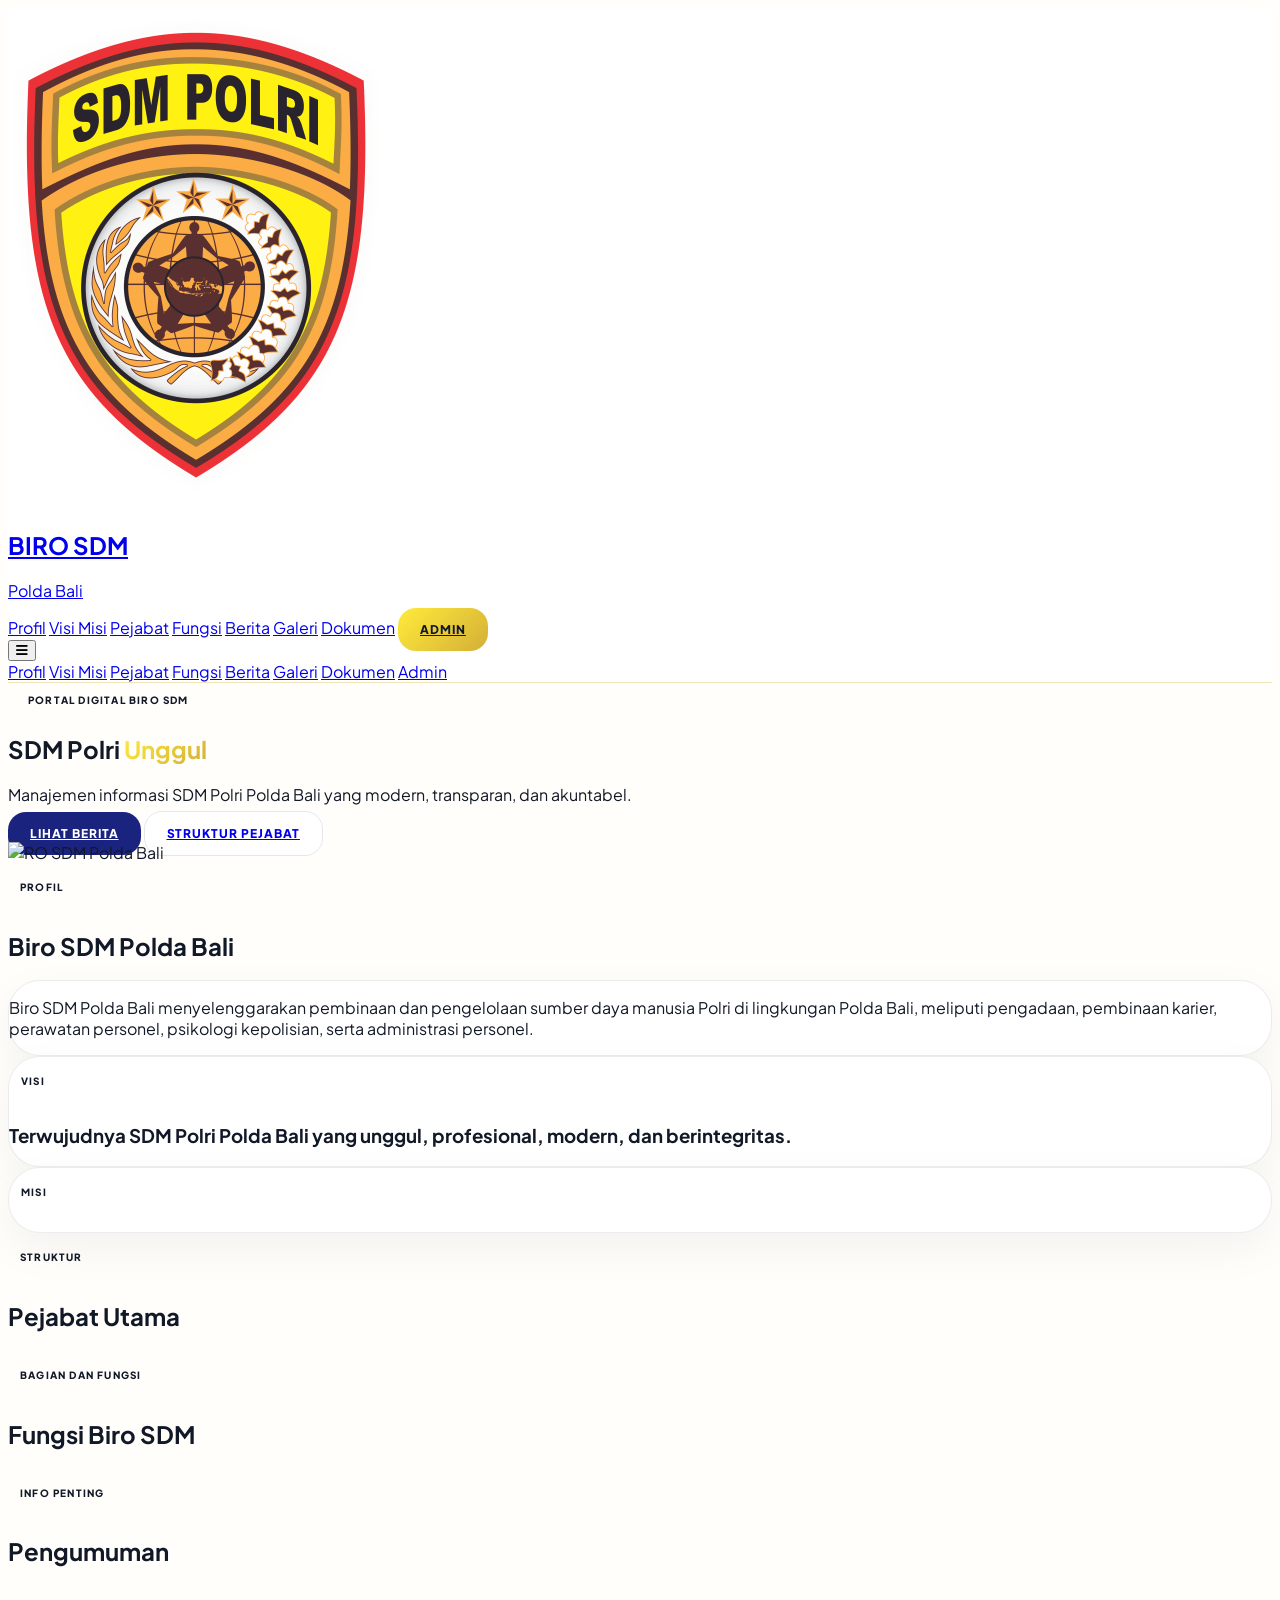
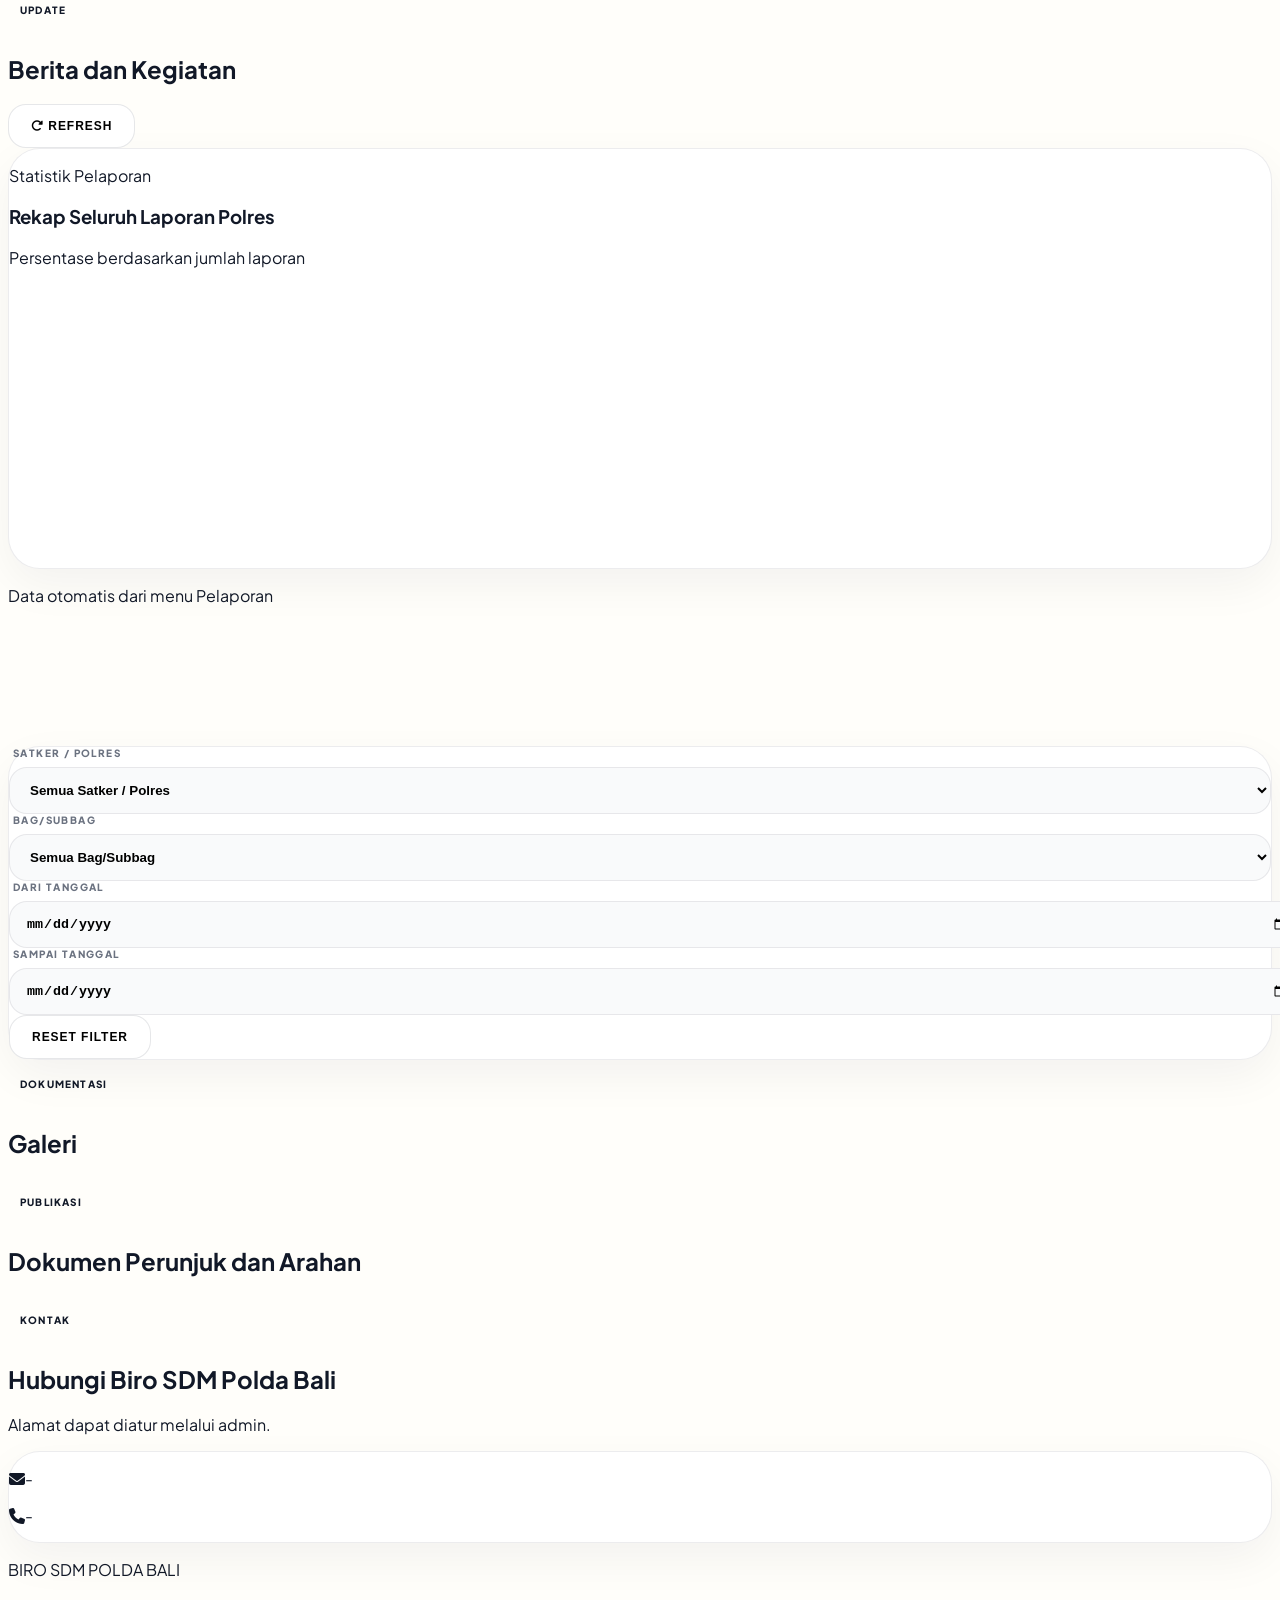
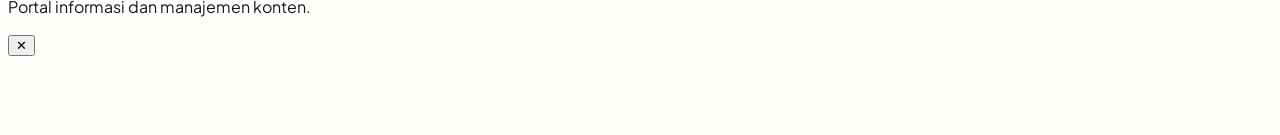
==== commit c07cdb1c: "Update navigation logo in index.html Replaced the shield icon with a logo image in the navigation." ====
--- a/index.html
+++ b/index.html
@@ -16,15 +16,12 @@
   <nav class="fixed top-0 left-0 right-0 z-50 glass-nav">
     <div class="max-w-7xl mx-auto px-6 py-4 flex items-center justify-between">
       <a href="#home" class="flex items-center gap-3">
-        <div class="w-11 h-11 gold-gradient rounded-2xl flex items-center justify-center shadow-lg">
-          <i class="fa-solid fa-shield-halved text-[#1A237E] text-xl"></i>
-        </div>
+         <div class="w-11 h-11 rounded-2xl flex items-center justify-center shadow-lg overflow-hidden bg-white">
+  <img src="assets/img/logo.png" class="w-full h-full object-contain p-1" alt="Logo Biro SDM" />
+</div>
         <div>
           <h1 id="navSiteName" class="font-black leading-none">BIRO SDM</h1>
           <p class="text-[10px] font-black uppercase tracking-widest text-amber-700">Polda Bali</p>
-          <div class="w-11 h-11 rounded-2xl flex items-center justify-center shadow-lg overflow-hidden bg-white">
-  <img src="assets/img/logo.png" class="w-full h-full object-contain p-1" alt="Logo Biro SDM" />
-</div>
         </div>
       </a>
       <div class="hidden lg:flex items-center gap-7 text-[11px] font-black uppercase tracking-widest text-gray-500">
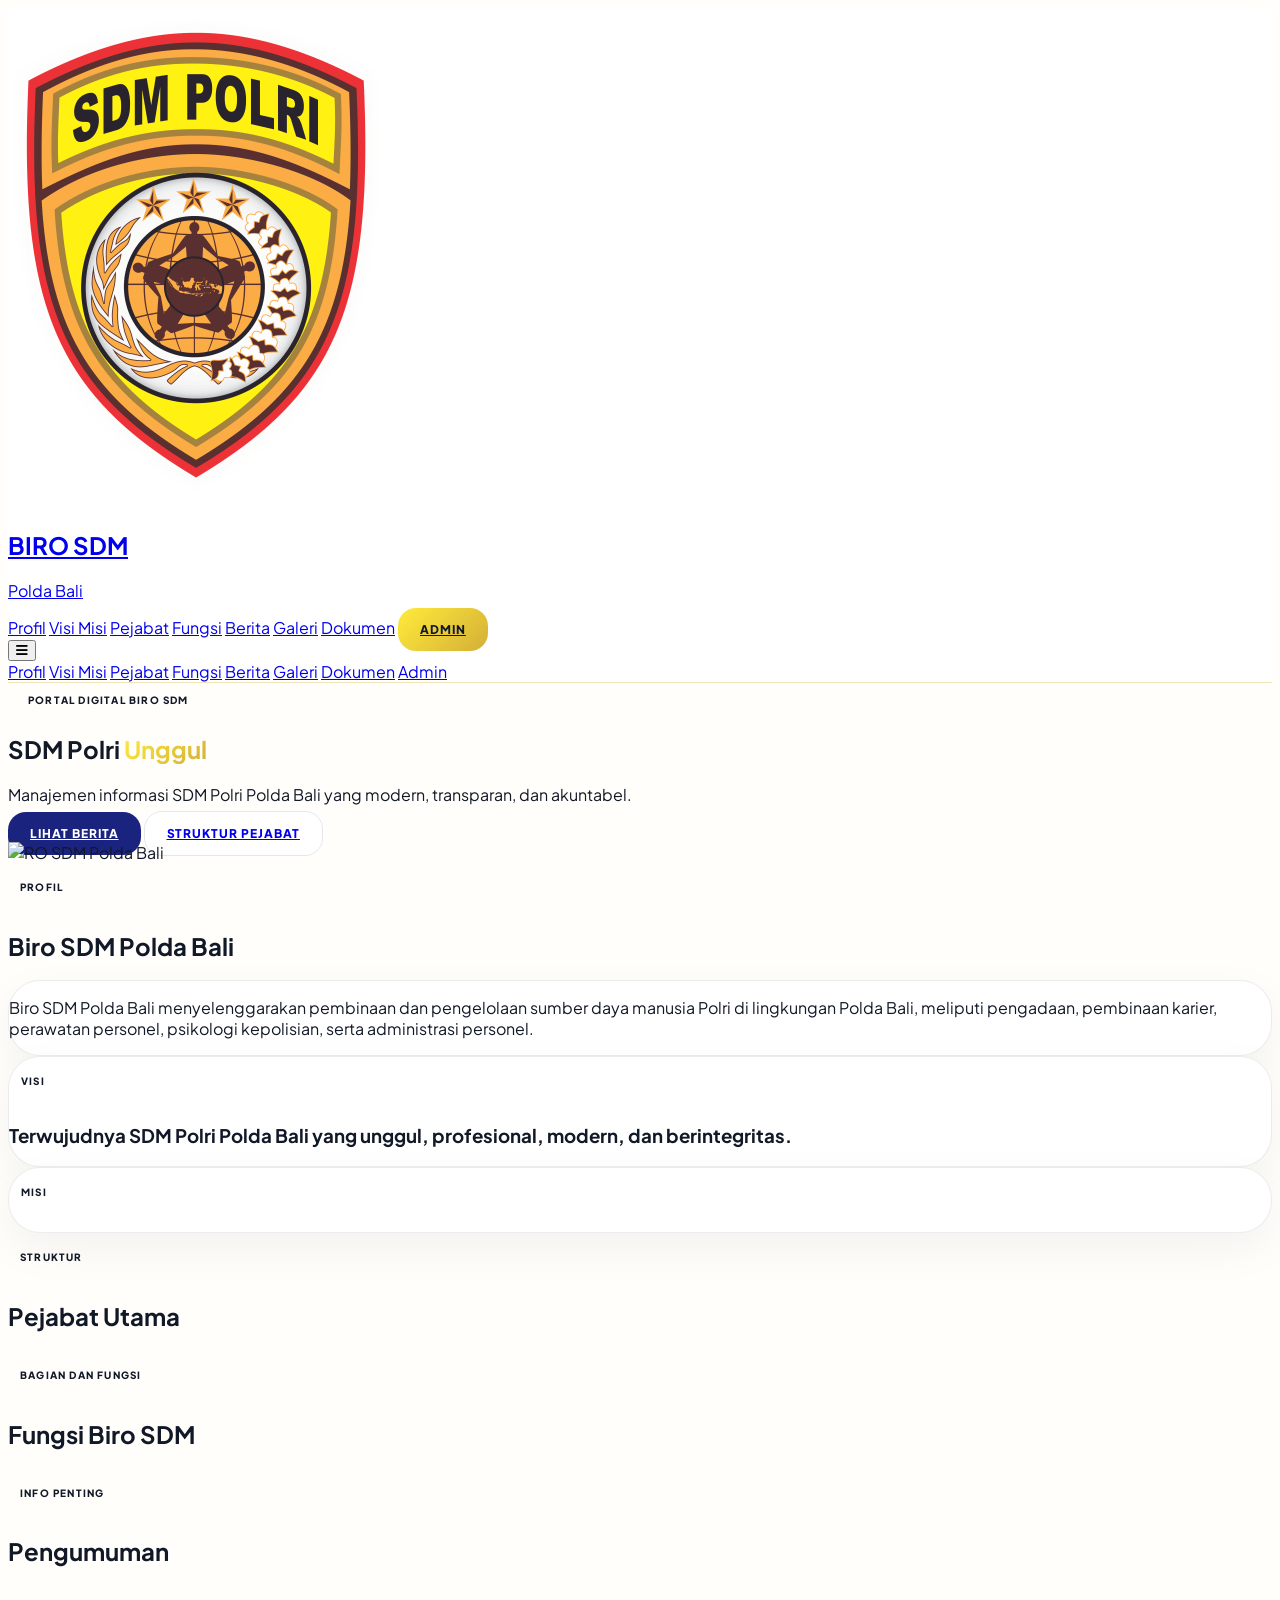
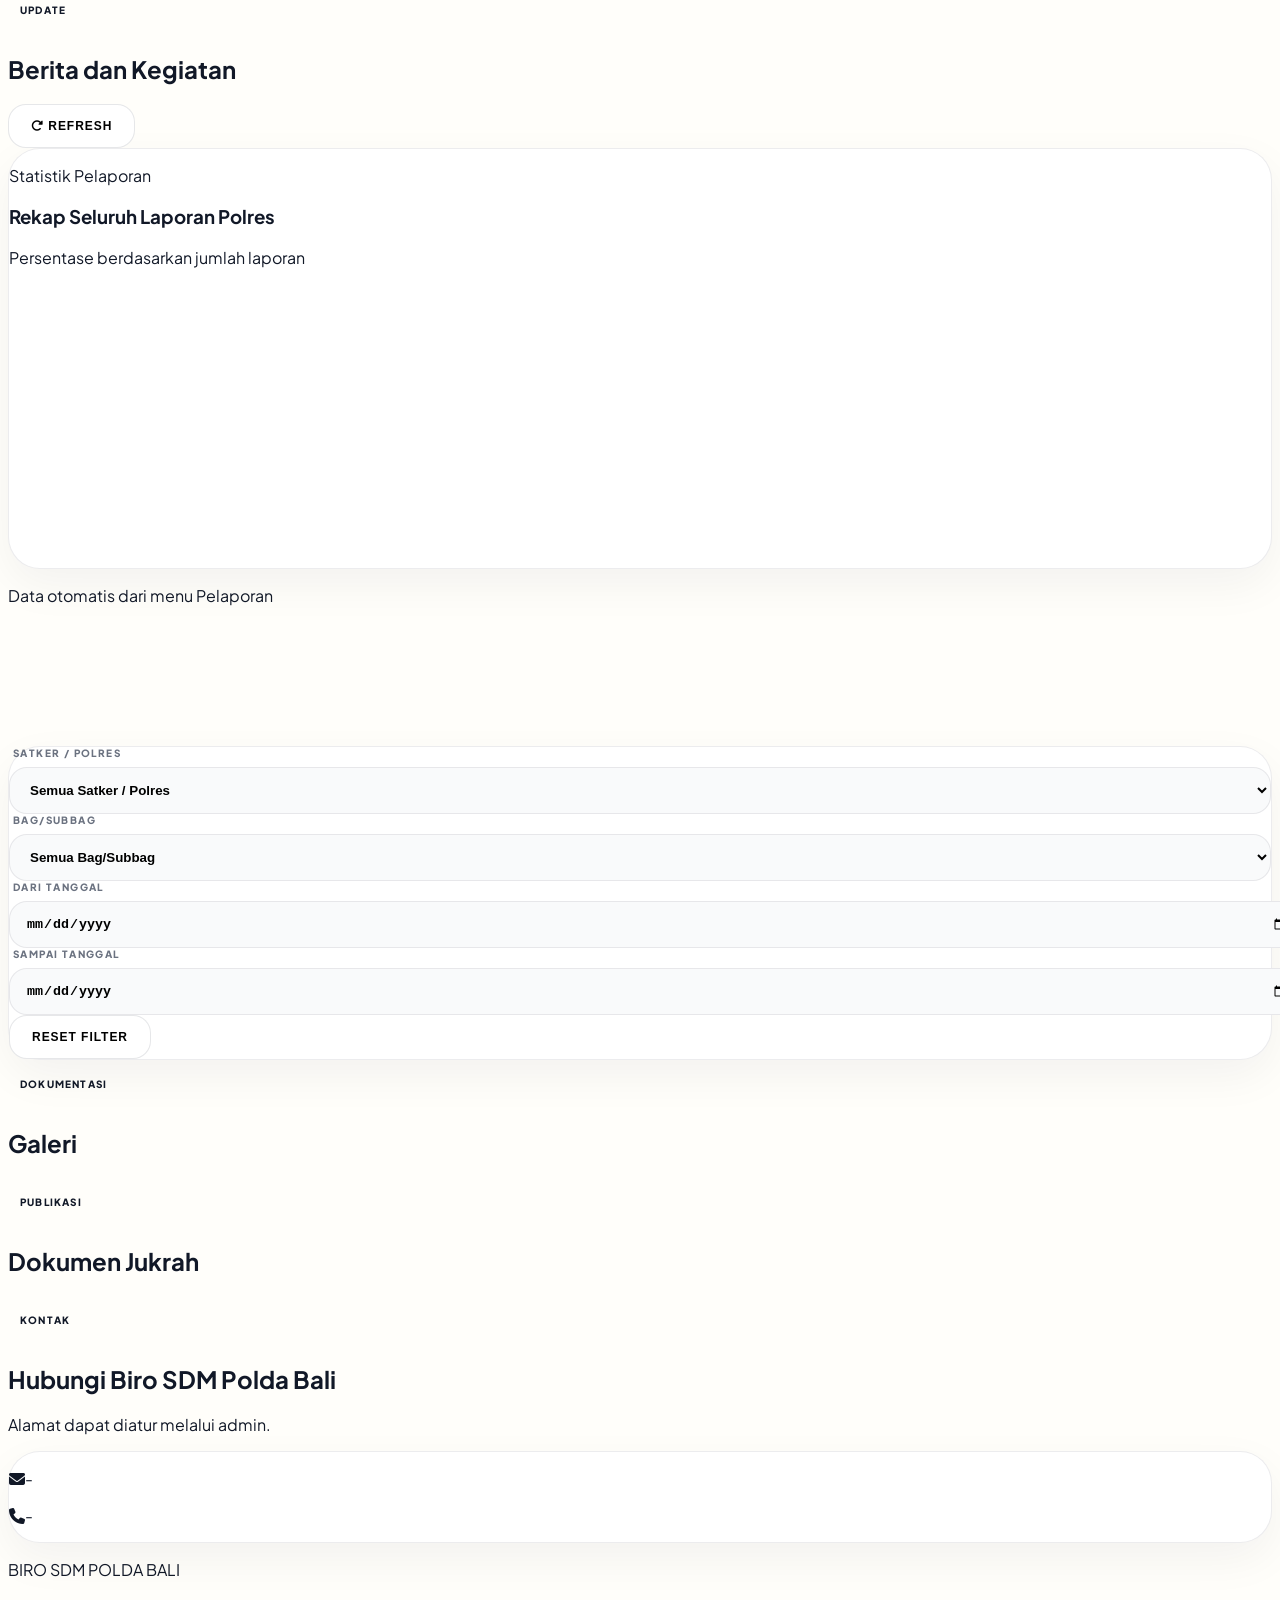
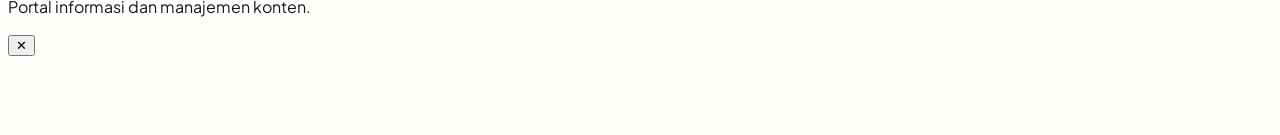
==== commit 03e4ca9b: "Update index.html" ====
--- a/index.html
+++ b/index.html
@@ -251,7 +251,7 @@
       <div class="max-w-7xl mx-auto">
         <div class="mb-14">
           <p class="badge bg-amber-100 text-amber-800 mb-4">Publikasi</p>
-          <h2 class="text-4xl font-black tracking-tight">Dokumen Perunjuk dan Arahan</h2>
+          <h2 class="text-4xl font-black tracking-tight">Dokumen Jukrah</h2>
         </div>
         <div id="documentsList" class="grid md:grid-cols-2 lg:grid-cols-3 gap-6"></div>
       </div>
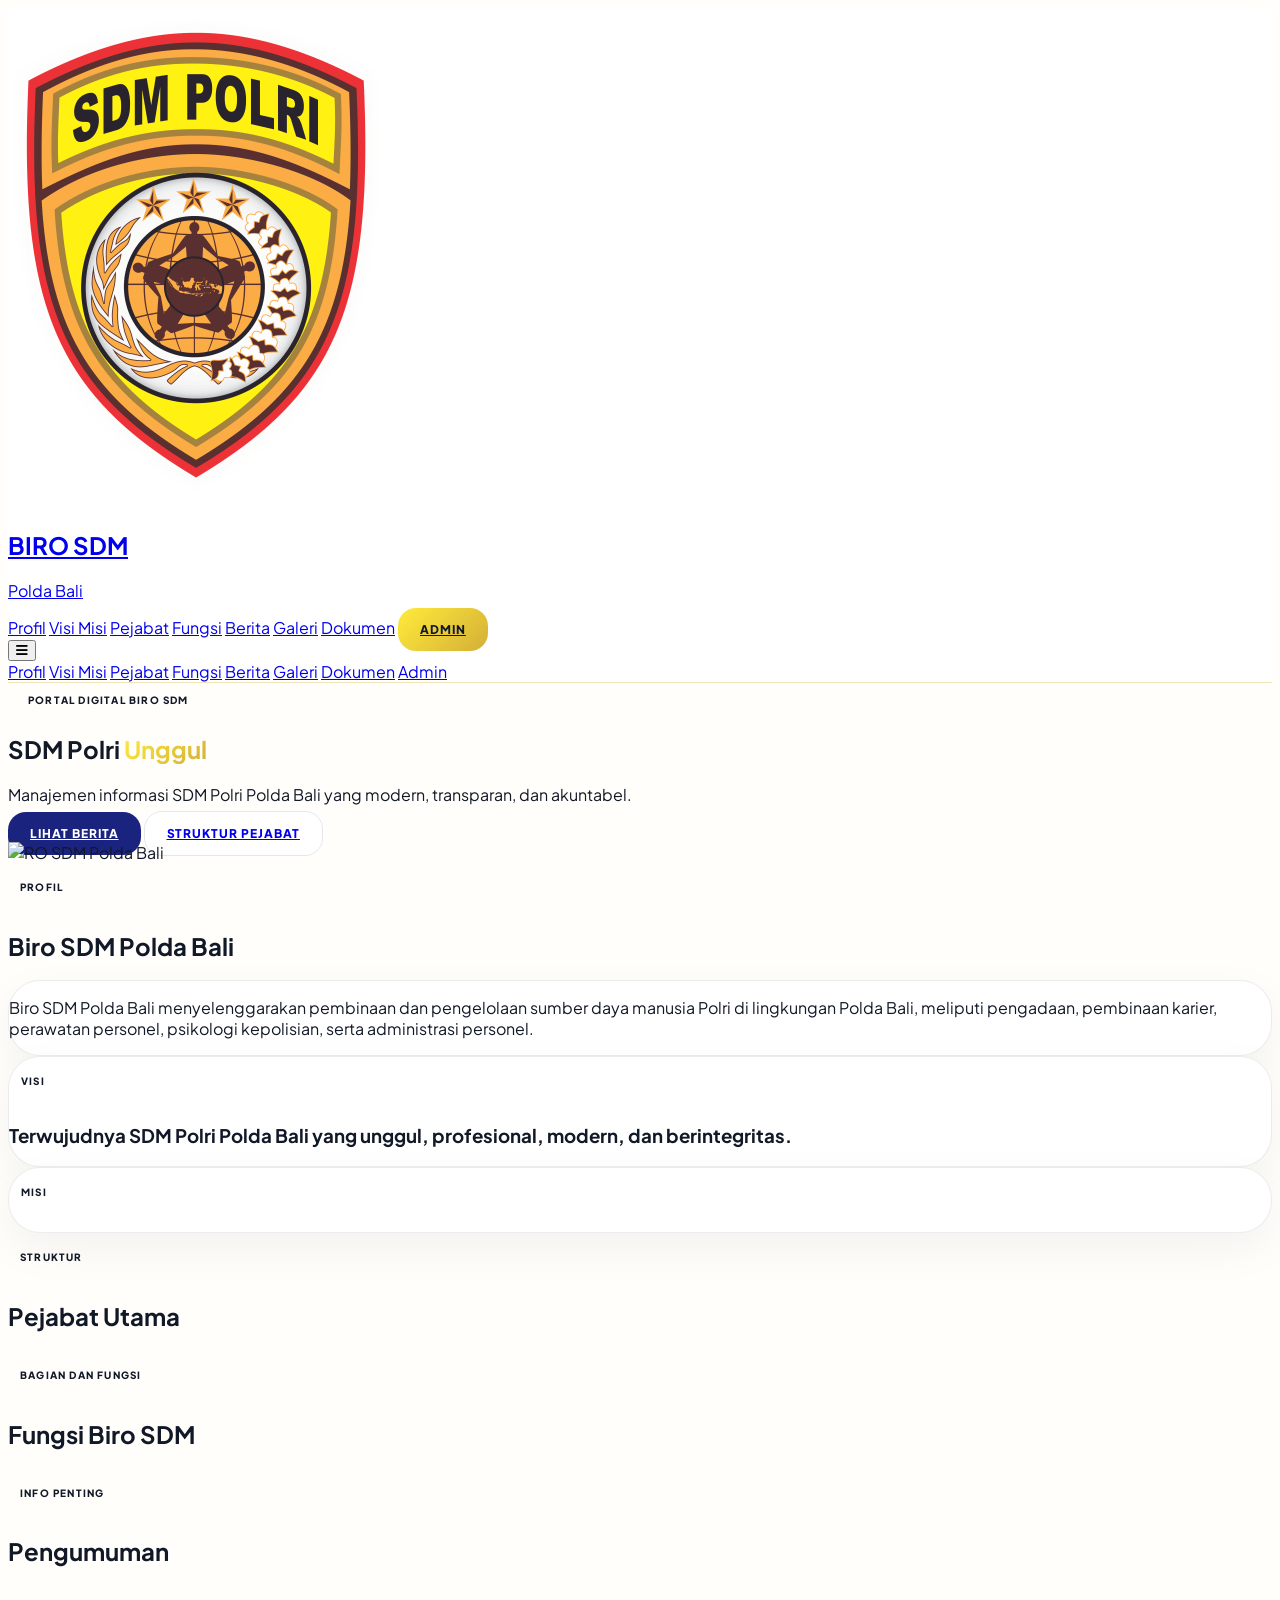
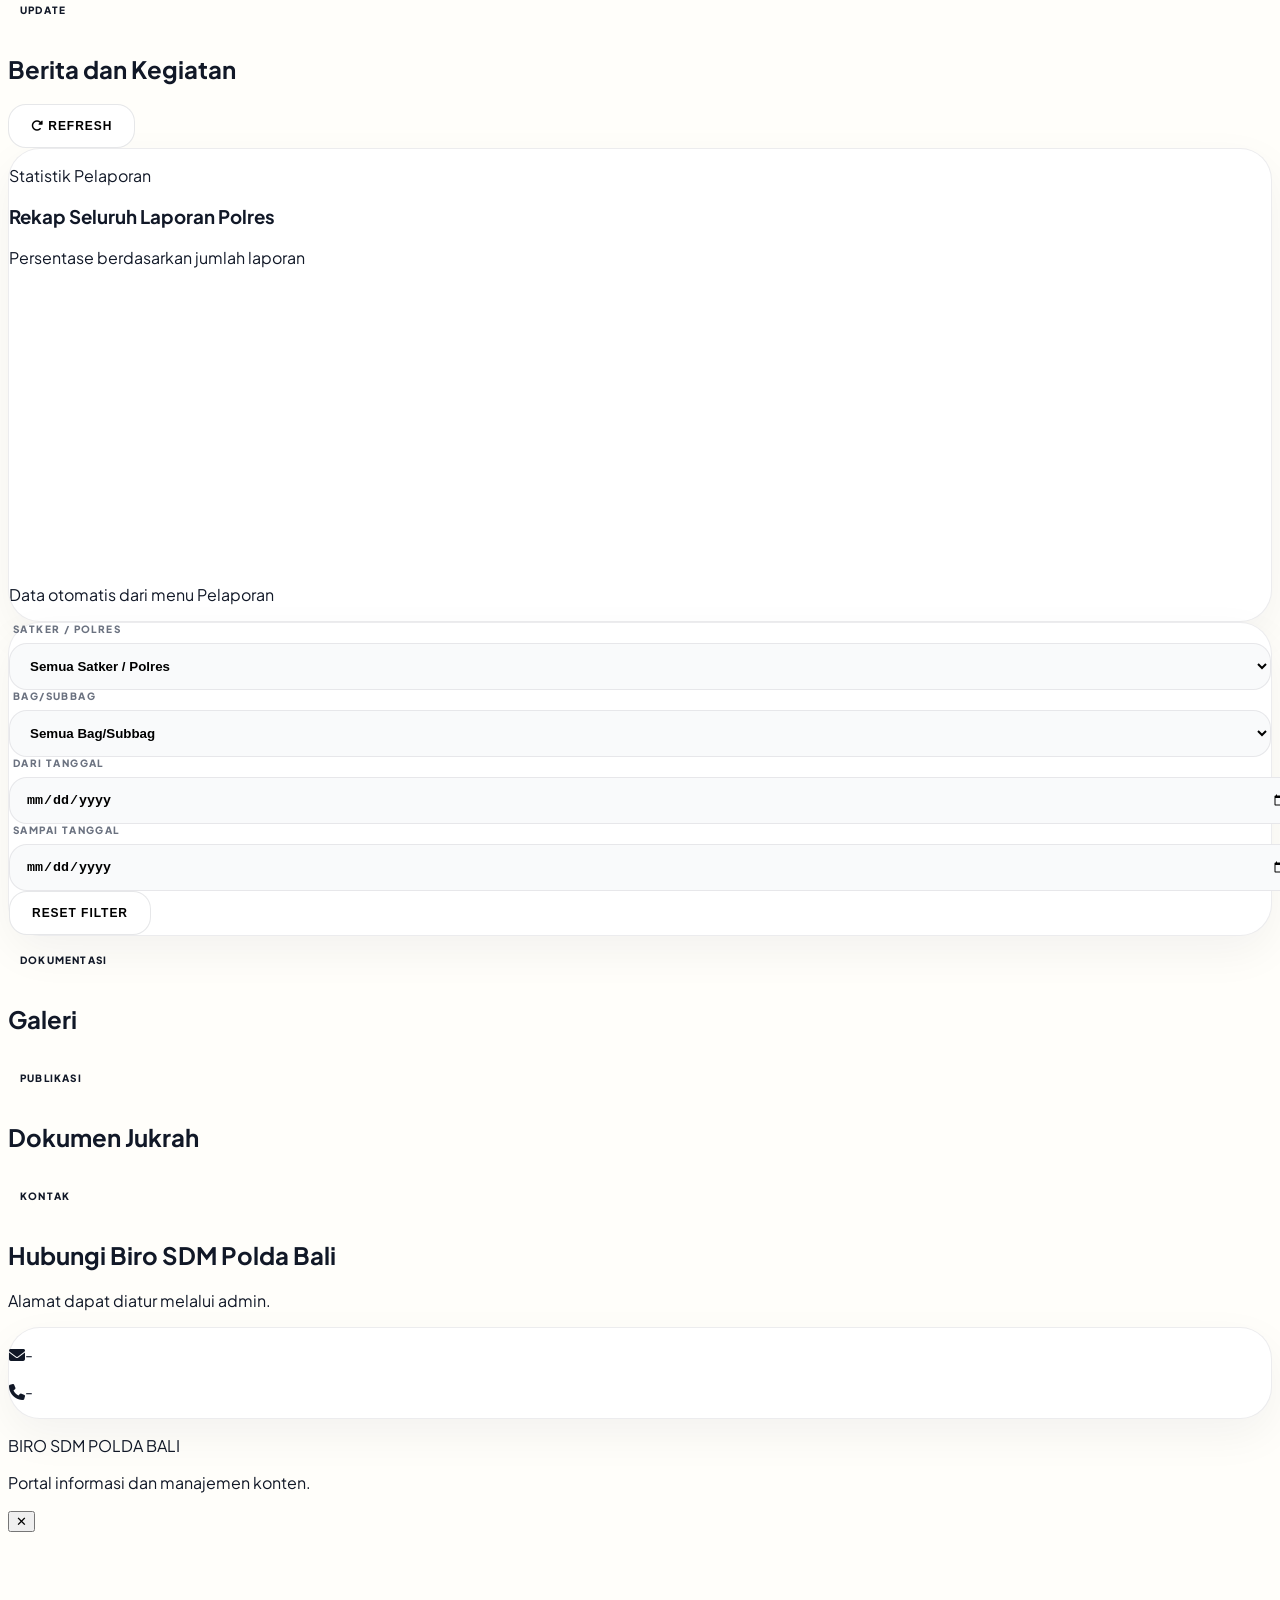
==== commit 37c326e8: "Improve mobile responsiveness for public and admin UI" ====
--- a/index.html
+++ b/index.html
@@ -152,27 +152,22 @@
         </div>
         <!-- Chart rekap laporan Polres/Satker -->
         <div id="reportsChartCard" class="card-soft p-6 mb-8">
-  <div class="flex flex-col md:flex-row md:items-center md:justify-between gap-4 mb-5">
-    <div>
-      <p class="text-[10px] font-black text-amber-700 uppercase tracking-widest mb-2">
-        Statistik Pelaporan
-      </p>
-      <h3 class="text-xl font-black">Rekap Seluruh Laporan Polres</h3>
-    </div>
-    <p class="text-xs font-bold text-gray-400">
-      Persentase berdasarkan jumlah laporan
-    </p>
-  </div>
-
-  <div class="reports-chart-box">
-    <canvas id="reportsChart"></canvas>
-  </div>
-
-  <div id="reportsChartSummary" class="reports-chart-summary"></div>
-</div>
-            <p class="text-xs font-bold text-gray-400">Data otomatis dari menu Pelaporan</p>
-          </div>
-          <canvas id="reportsChart" height="120"></canvas>
+          <div class="flex flex-col md:flex-row md:items-center md:justify-between gap-4 mb-5">
+            <div>
+              <p class="text-[10px] font-black text-amber-700 uppercase tracking-widest mb-2">
+                Statistik Pelaporan
+              </p>
+              <h3 class="text-xl font-black">Rekap Seluruh Laporan Polres</h3>
+            </div>
+            <p class="text-xs font-bold text-gray-400">
+              Persentase berdasarkan jumlah laporan
+            </p>
+          </div>
+          <div class="reports-chart-box">
+            <canvas id="reportsChart"></canvas>
+          </div>
+          <div id="reportsChartSummary" class="reports-chart-summary"></div>
+          <p class="text-xs font-bold text-gray-400 mt-4">Data otomatis dari menu Pelaporan</p>
         </div>
 
         <!-- Filter berita/laporan publik -->
@@ -233,7 +228,7 @@
           </div>
         </div>
 
-        <div id="newsGrid" class="grid grid-cols-2 md:grid-cols-3 lg:grid-cols-5 gap-4"></div>
+        <div id="newsGrid" class="grid grid-cols-1 sm:grid-cols-2 md:grid-cols-3 lg:grid-cols-5 gap-4"></div>
       </div>
     </section>
 
--- a/assets/css/style.css
+++ b/assets/css/style.css
@@ -154,6 +154,10 @@
 .loader.show { display: block; }
 @media (max-width: 768px) {
   .admin-sidebar { border-radius: 0; }
+  .table-card {
+    padding: 14px;
+    border-radius: 18px;
+  }
 }
 /* =========================
    CHART LAPORAN POLRES
@@ -223,6 +227,44 @@
     grid-template-columns: 1fr;
   }
 }
+
+@media (max-width: 640px) {
+  body {
+    font-size: 14px;
+  }
+
+  .card-soft {
+    border-radius: 22px;
+  }
+
+  .btn-primary,
+  .btn-gold,
+  .btn-light {
+    font-size: 11px;
+    letter-spacing: .06em;
+    padding: 12px 16px;
+  }
+
+  .badge {
+    font-size: 9px;
+    letter-spacing: .1em;
+  }
+
+  .input, .textarea, .select {
+    border-radius: 14px;
+    padding: 12px 14px;
+    font-size: 14px;
+  }
+
+  .action-btn {
+    font-size: 10px;
+    padding: 7px 10px;
+  }
+
+  .reports-chart-box {
+    height: 210px;
+  }
+}
 /* MODAL DETAIL LAPORAN */
 #reportModal {
   overflow-y: auto;
